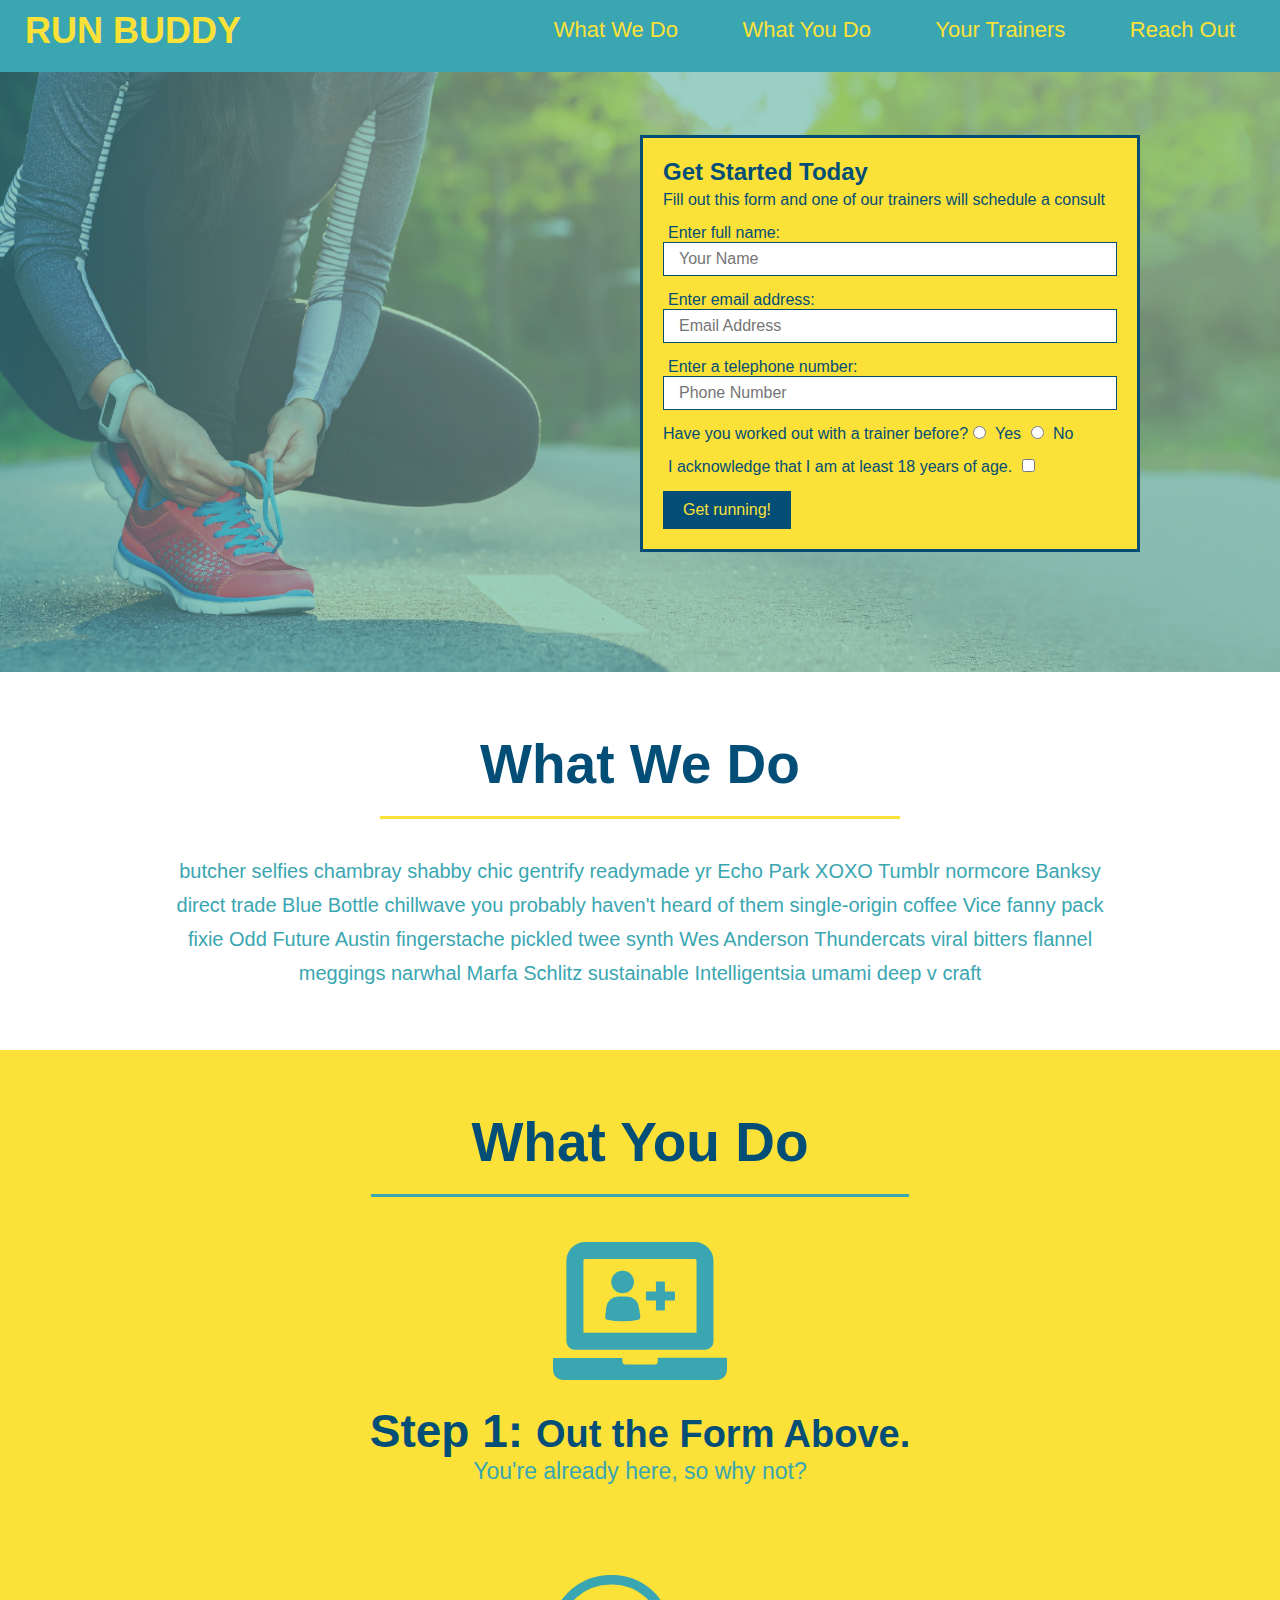
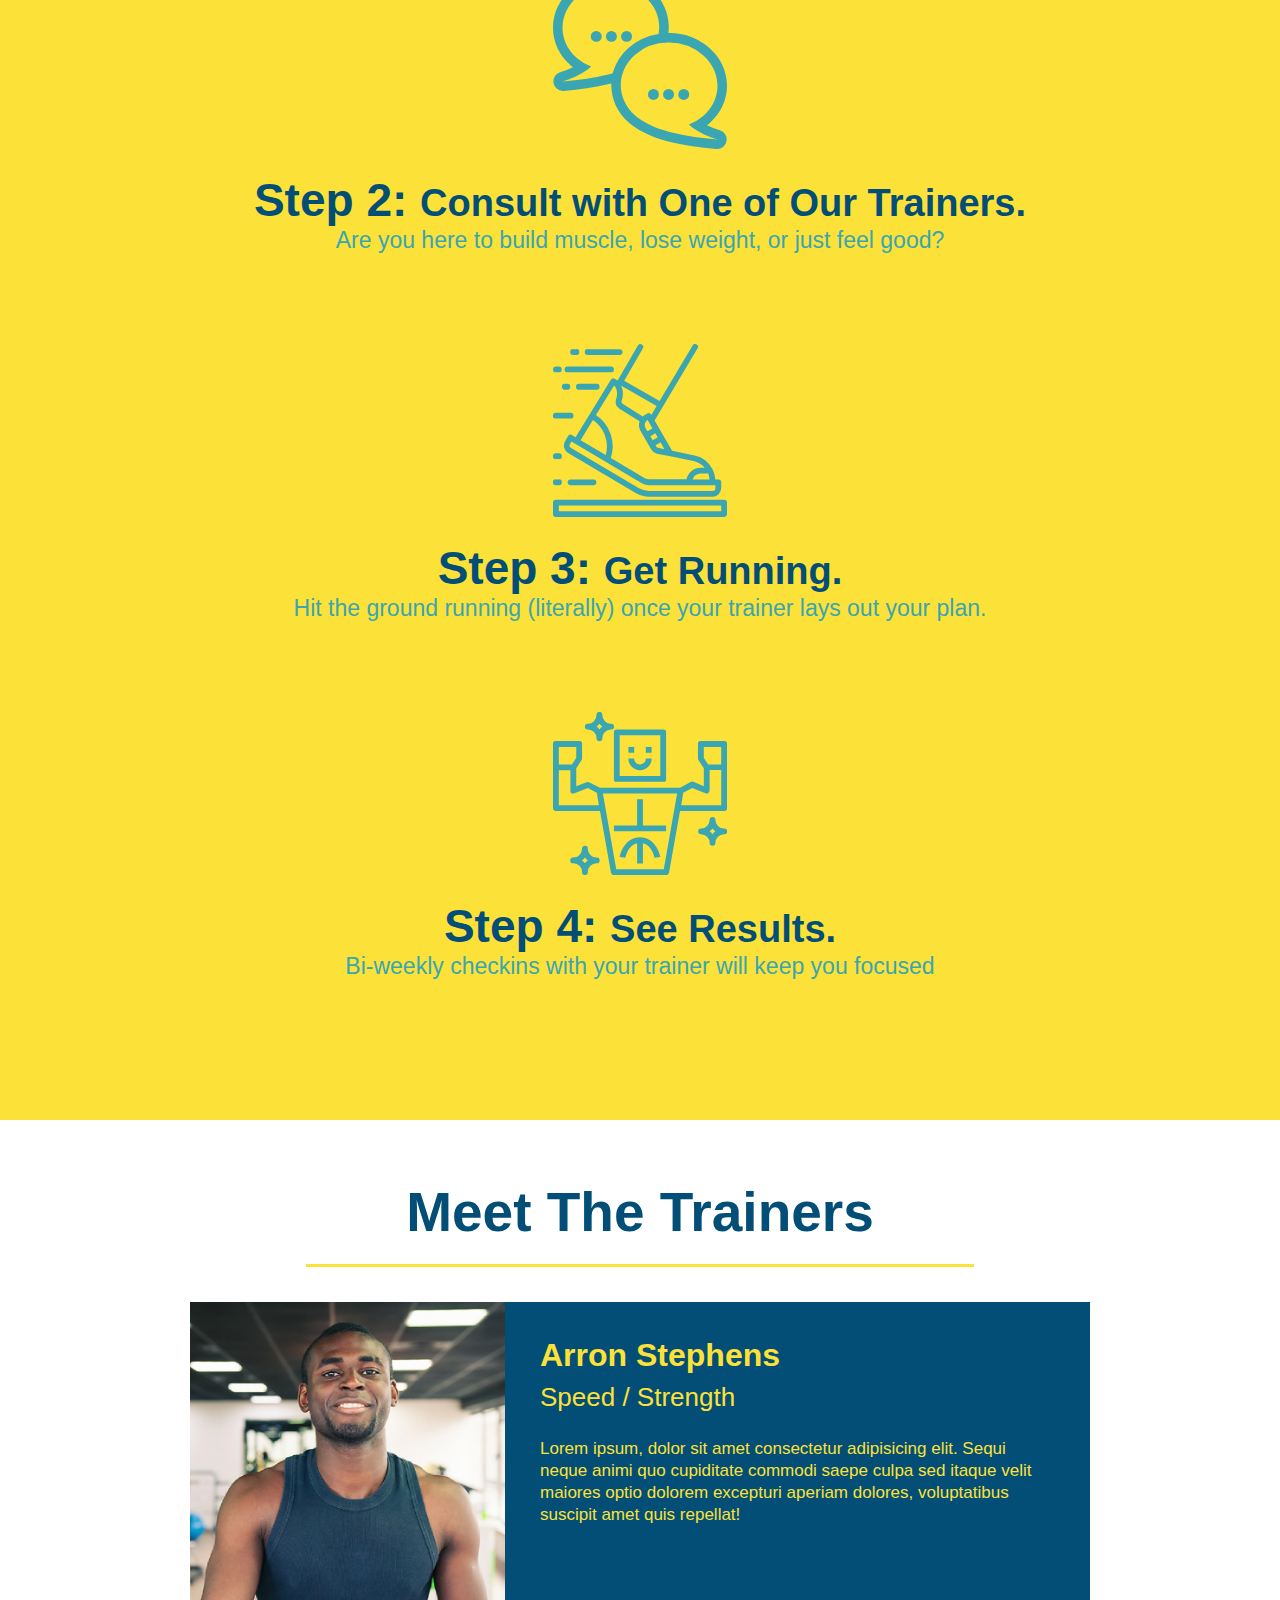
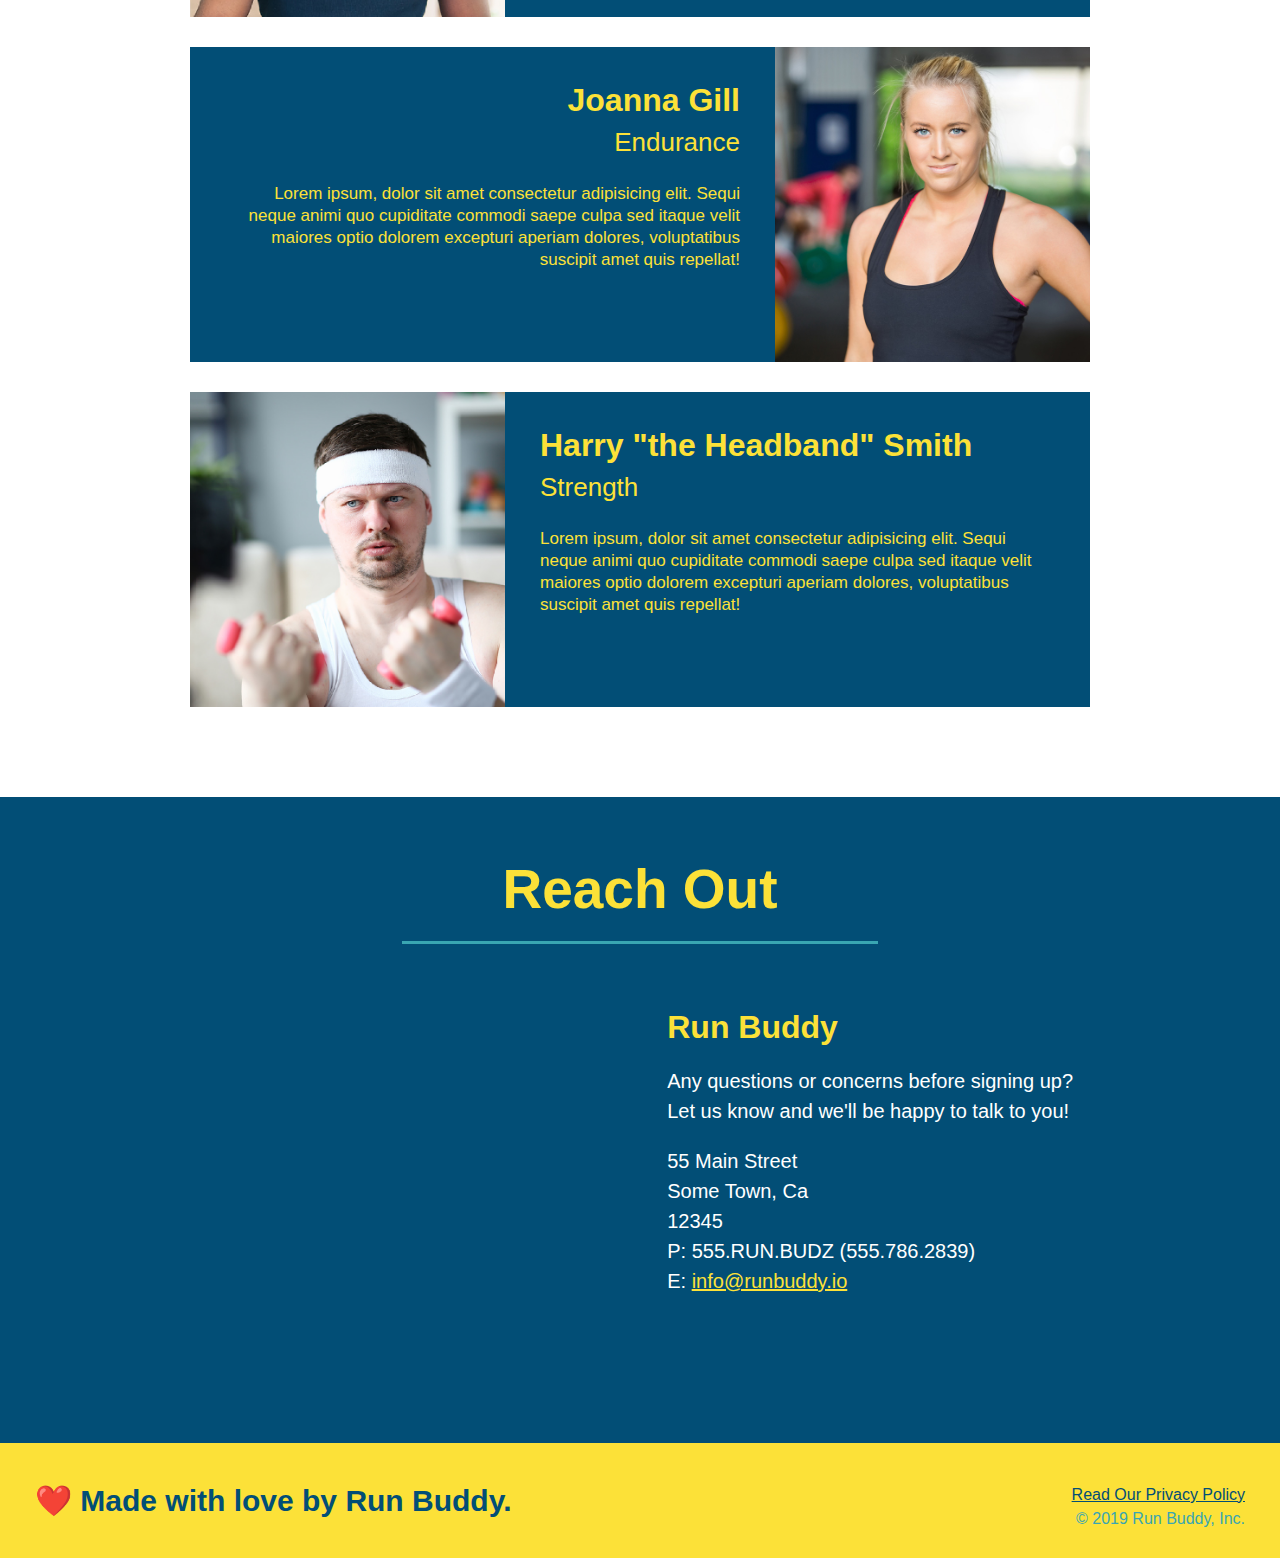
==== index.html @ 9cd94cd3 "privacy policy" ====
<!DOCTYPE html>
<head>
  <meta charset="UTF-8" />
  <title>Run Buddy</title>
  <link rel="stylesheet" href="./assets/css/style.css" />
</head>
<html lang="en">
<body>
  <!-- navigation -->
  <header>
    <h1>
      <a href="/">RUN BUDDY</a>
    </h1>
    <nav>
      <!-- Unordered list element -->
      <ul>
        <!-- List item element -->
        <li>
          <!-- Anchor element -->
          <a href="#what-we-do">What We Do</a>
        </li>
        <li>
          <a href="#what-you-do">What You Do</a>
        </li>
        <li>
          <a href="#your-trainers">Your Trainers</a>
        </li>
        <li>
          <a href="#reach-out">Reach Out</a>
        </li>
      </ul>
    </nav>
  </header>

  <!-- hero/jumbotron -->
  <section class="hero">
    <div class="hero-form">
      <h3>Get Started Today</h3>
      <p>Fill out this form and one of our trainers will schedule a consult</p>
    <form ></form>
      <label for="name">Enter full name:</label>
      <input type="text" placeholder="Your Name" name="name" id="name" class="form-input">
      <label for="email">Enter email address:</label>
      <input type="email" placeholder="Email Address" name="email" id="email" class="form-input">
      <label for="phone">Enter a telephone number:</label>
      <input type="tel" placeholder="Phone Number" name="phone" id="phone" class="form-input">
      <p>
        Have you worked out with a trainer before?
        <input type="radio" name="trainer-confirm" id="trainer-yes" />
        <label for="trainer-yes">Yes</label>
        <input type="radio" name="trainer-confirm" id="trainer-no" />
        <label for="trainer-no">No</label>
      </p>
      <p>
        <label for="checkbox" >
          I acknowledge that I am at least 18 years of age.
        </label>
        <input type="checkbox" name="age-confirm" id="checkbox" />
      </p>
      <button type="submit">
        Get running!
      </button>
    </form>
    </div>
  </section>

  <!-- "what we do" section -->
  <section id="what-we-do" class="intro">
    <h2 class="section-title primary-border">What We Do</h2>
    <p>
      butcher selfies chambray shabby chic gentrify readymade yr Echo Park XOXO Tumblr normcore Banksy direct trade Blue Bottle chillwave you probably haven't heard of them single-origin coffee Vice fanny pack fixie Odd Future Austin fingerstache pickled twee synth Wes Anderson Thundercats viral bitters flannel meggings narwhal Marfa Schlitz sustainable Intelligentsia umami deep v craft
    </p>
  </section>

  <!-- "what you do" section -->
  <section id="what-you-do" class="steps">
    <h2 class="section-title secondary-border">What You Do</h2>
    <div> 
      <!-- insert this img element -->
      <img src="./assets/images/step-1.svg" alt="" />
      <h3>Step 1: <span> Out the Form Above.</span></h3>
      <p>You're already here, so why not?</p>
    </div>
  
    <div>
      <img src="./assets/images/step-2.svg" alt="" />
      <h3>Step 2: <span>Consult with One of Our Trainers.</span></h3>
      <p>Are you here to build muscle, lose weight, or just feel good?</p>
    </div>
  
    <div>
      <img src="./assets/images/step-3.svg" alt="" />
      <h3>Step 3: <span>Get Running.</span></h3>
      <p>Hit the ground running (literally) once your trainer lays out your plan.</p>
    </div>
  
    <div>
      <img src="./assets/images/step-4.svg" alt="" />
      <h3>Step 4: <span>See Results.</span></h3>
      <p>Bi-weekly checkins with your trainer will keep you focused</p>
    </div>
  </section>

  <!-- "meet the trainers" section -->
  <section id="your-trainers" class="trainers">
    <h2 class="section-title primary-border">
      Meet The Trainers
    </h2>
    <article class="trainer">
      <img src="./assets/images/trainer-1.jpg" alt="Arron Stephens in his workout clothes, ready to pump iron" />
      <div class="trainer-bio text-left">
        <h3>Arron Stephens</h3>
        <h4>Speed / Strength</h4>
        <p>
          Lorem ipsum, dolor sit amet consectetur adipisicing elit. Sequi neque animi quo cupiditate commodi saepe culpa sed
          itaque velit maiores optio dolorem excepturi aperiam dolores, voluptatibus suscipit amet quis repellat!
        </p>
      </div>
    </article>
    <!-- second trainer bio -->
    <article class="trainer">
      <div class="trainer-bio text-right">
        <h3>Joanna Gill</h3>
        <h4>Endurance</h4>
        <p>
          Lorem ipsum, dolor sit amet consectetur adipisicing elit. Sequi neque animi quo cupiditate commodi saepe culpa sed
          itaque velit maiores optio dolorem excepturi aperiam dolores, voluptatibus suscipit amet quis repellat!
        </p>
      </div>
      <img src="./assets/images/trainer-2.jpg" alt="Joanna Gill cooling off after a workout" />
    </article>

    <!-- third trainer bio -->
    <article class="trainer">
      <img src="./assets/images/trainer-3.jpg" alt="Harry Smith wearing a headband and lifting comically small pink weights" />
      <div class="trainer-bio text-left">
        <h3>Harry "the Headband" Smith</h3>
        <h4>Strength</h4>
        <p>
          Lorem ipsum, dolor sit amet consectetur adipisicing elit. Sequi neque animi quo cupiditate commodi saepe culpa sed
          itaque velit maiores optio dolorem excepturi aperiam dolores, voluptatibus suscipit amet quis repellat!
        </p>
      </div>
    </article>
  </section>

  <!-- "reach out" section -->
  <section id="reach-out" class="contact">
    <h2 class="section-title secondary-border">Reach Out</h2>
    <div class="contact-info">
      <iframe 
      src="https://www.google.com/maps/embed?pb=!1m18!1m12!1m3!1d3516.0979793494266!2d-82.44019200116257!3d28.20433562707349!2m3!1f0!2f0!3f0!3m2!1i1024!2i768!4f13.1!3m3!1m2!1s0x88c2bbca4b360f75%3A0x60c102e4219c0f49!2s22954%20Brownwood%20Ct%2C%20Land%20O&#39;%20Lakes%2C%20FL%2034639!5e0!3m2!1sen!2sus!4v1654831937240!5m2!1sen!2sus"  
      style="border:0;" 
      allowfullscreen="" 
      loading="lazy" 
      referrerpolicy="no-referrer-when-downgrade"></iframe>
      <div>
        <h3>Run Buddy</h3>
        <p>
          Any questions or concerns before signing up?
          <br />
          Let us know and we'll be happy to talk to you!
        </p>
        <address>
          55 Main Street <br/>
          Some Town, Ca <br/>
          12345<br />
          P: 555.RUN.BUDZ (555.786.2839)<br/>
          E: <a href="mailto:info@runbuddy.io">info@runbuddy.io</a>
        </address>
      </div>
    </div>
  </section>

  <!-- footer -->
  <footer>
    <h2>❤️ Made with love by Run Buddy.</h2>
    <div>
      <a href="./privacy-policy.html">Read Our Privacy Policy</a><br />
      &copy; 2019 Run Buddy, Inc.
    </div>
  </footer>
</body>
</html>
---- assets/css/style.css ----
* {
    margin: 0;
    padding: 0;
    box-sizing: border-box;
  }
body {
    color: #39a6b2;
    font-family: Helvetica, Arial, sans-serif;
  }
/* apply styles to <header> */
header {
    padding: 20px 35px;
    background-color: #39a6b2;
  }

    header {
    padding-top: 10px;
    padding-right: 15px;
    padding-bottom: 20px;
    padding-left: 25px;
  }

    header h1 {
    font-weight: bold;
    font-size: 36px;
    color: #fce138;
    margin: 0;
    display: inline;
  }
  
    header a {
    text-decoration: none;
    color: #fce138;
  }
  
    header nav {
    float: right;
    margin: 7px 0;
  }

    header nav ul li {
    display: inline;
  }

    header nav ul li a {
    margin: 0 30px;
    font-weight: lighter;
    font-size: 22px;
  }

footer {
    background: #fce138;
    width: 100%;
    padding: 40px 35px;
  }

    footer h2 {
    display: inline;
    color: #024e76;
    font-size: 30px;
    margin: 0;
  }

    footer div {
    float: right;
    line-height: 1.5;
    text-align: right;
    }

    footer a {
    color: #024e76;
  }

section {
    padding: 60px;    
  }


/* Hero Style Start */
.hero {
    background-image: url("../images/hero-bg.jpg");
    height: 600px;
    background-size: cover;
    background-position: center;
    position: relative;
  }

.hero-form {
    background-color: #fce138;
    padding: 20px;
    width: 500px;
    color: #024e76;
    border-style: solid;
    border-width: 3px;
    border-color: #024e76;
    border: solid 3px #024e76;
    position: absolute;
    bottom: 120px;
    right: 140px;
  }

  .hero-form p {
    margin: 5px 0 15px 0;
  }
  
  .hero-form h3 {
  font-size: 24px;
  margin: 0;
  }

  .form-input {
    border: 1px solid #024e76;
    display: block;
    padding: 7px 15px;
    font-size: 16px;
    color: #024e76;
    width: 100%;
    margin-bottom: 15px;
  }
  
  .hero-form label {
    margin: 0 5px;
  }

  .hero-form button {
      background-color: #024e76;
      color: #fce138;
      border: none;
      padding: 10px 20px;
      font-size: 16px;
  }
  /* Hero Style End */

/* Section Steps Start */
.intro {
    text-align: center;
  }

  .intro p {
    line-height: 1.7;
    color: #39a6b2;
    width: 80%;
    font-size: 20px;
    margin: 0 auto;
  }

  .section-title {
    font-size: 55px;
    color: #024e76;
    margin-bottom: 35px;
    padding: 0 100px 20px 100px;
    display: inline-block;
    border-bottom: 3px solid;
  }
  
  .primary-border {
    border-color: #fce138;
  }
  
  .secondary-border {
    border-color: #39a6b2;
    }

  .steps {
    text-align: center;
    background: #fce138;
  }

  .steps div {
    margin-bottom: 80px;
  }
  
  .steps img {
    width: 15%;
    margin: 10px 0;
  }
  
  .steps h3 {
    color: #024e76;
    font-size: 46px;
    margin-top: 10px;
  }
  
  .steps p {
    color: #39a6b2;
    font-size: 23px;
  }

  .steps span {
    font-size: 38px;
  }
  /* Section Steps End Here */

  /* Meet the Trainers Start */
  .trainers{
    text-align: center;
    }

    .trainer {
    width: 900px;
    margin: 0 auto 30px auto;
    background: #024e76;
    color: #fce138;
    overflow: auto;
  }

  .trainer img {
    width: 35%;
    float: left;
  }
  
  .trainer-bio {
    padding: 35px;
    float: left;
    width: 65%;
  }

  .text-left {
    text-align: left;
  }
  
  .text-right {
    text-align: right;
  }

  .trainer-bio h3 {
    font-size: 32px;
    margin-bottom: 8px;
  }
  
  .trainer-bio h4 {
    font-weight: lighter;
    font-size: 26px;
    margin-bottom: 25px;
  }
  
  .trainer-bio p {
    font-size: 17px;
    line-height: 1.3;
  }
  /* Meet the Trainers End */
  
  /* REACH OUT STYLES START */
.contact {
  text-align: center;
  background: #024e76;
  }

  .contact h2 {
    color: #fce138;
  }
  .contact-info iframe {
    width: 400px;
    height: 400px;
  }

  .contact-info div {
    width: 410px;
    display: inline-block;
    vertical-align: top;
    text-align: left;
    margin: 30px 0 0 60px;
    color: white;
  }

  .contact-info h3 {
    color: #fce138;
    font-size: 32px;
  }
  
  .contact-info p, .contact-info address {
    margin: 20px 0;
    line-height: 1.5;
    font-size: 20px;
    font-style: normal;
  }
  
  .contact-info a {
    color: #fce138;
  }
  
  /* REACH OUT STYLES END */
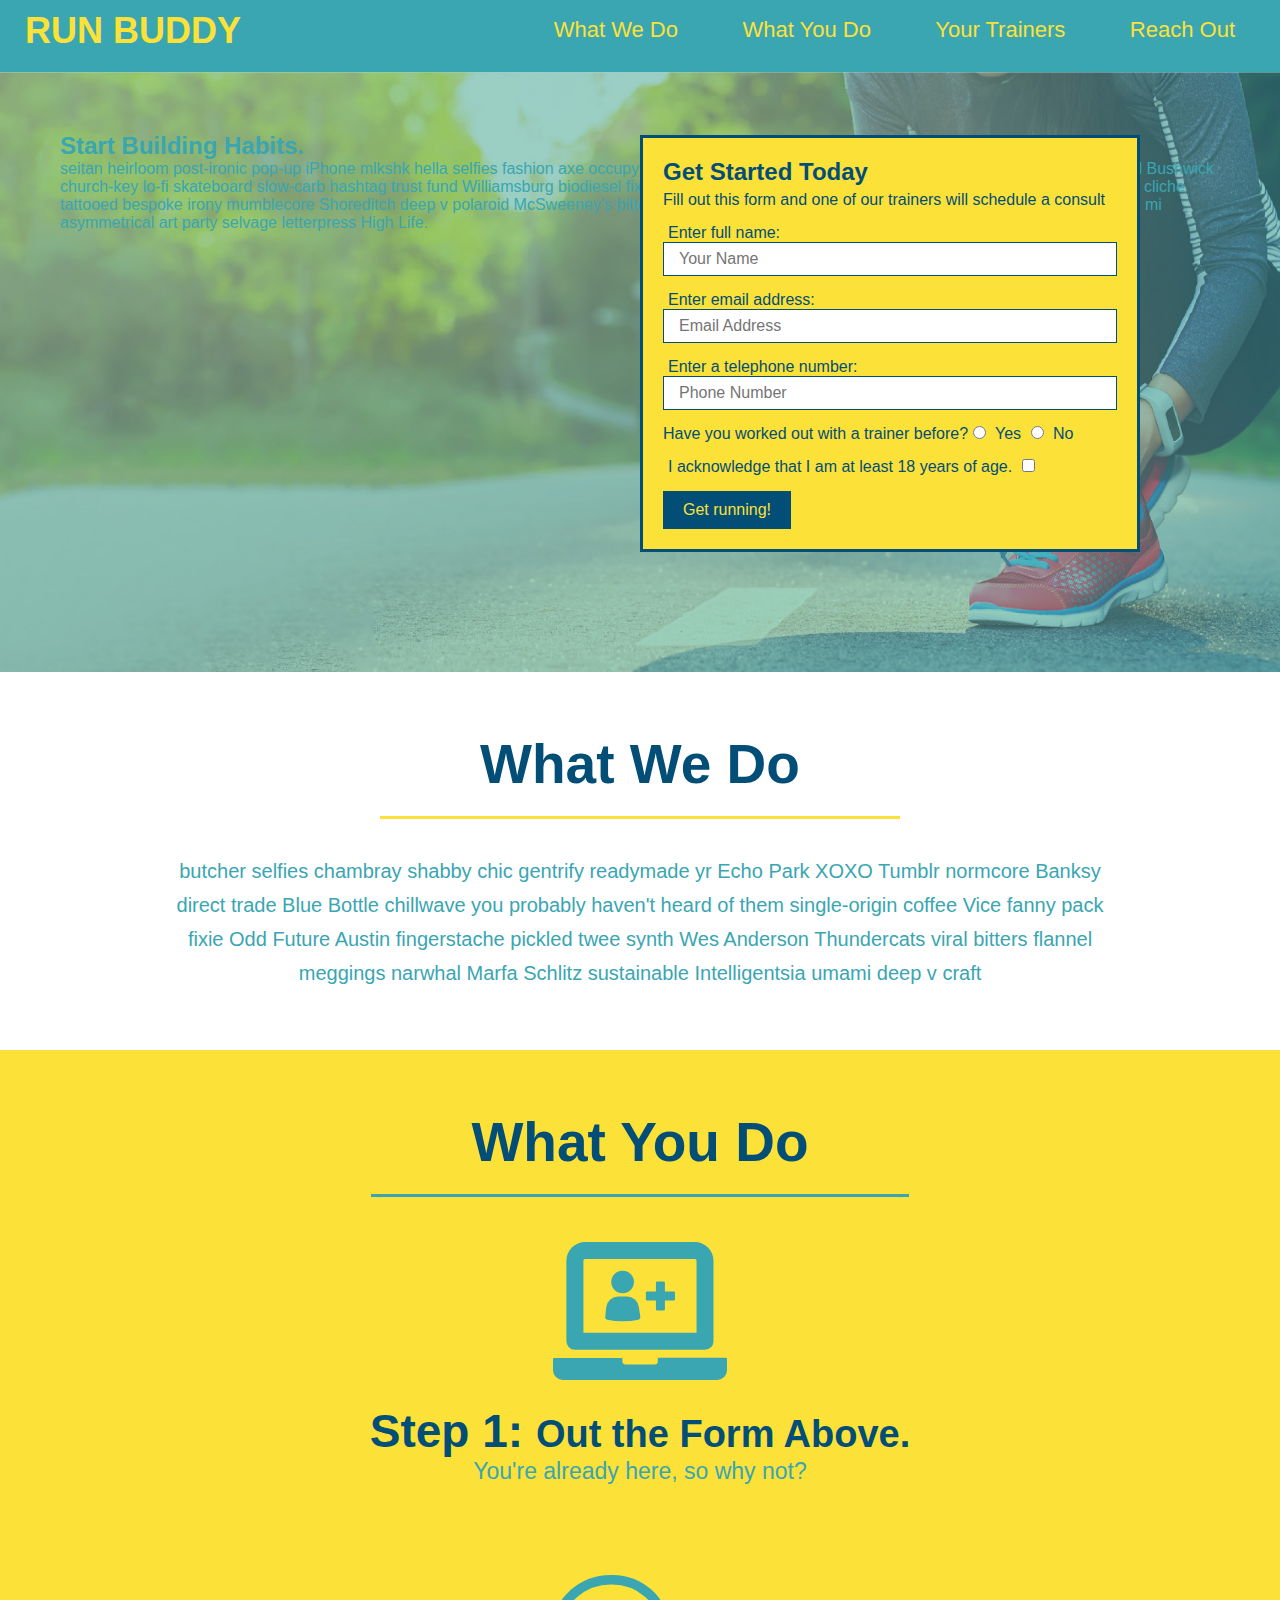
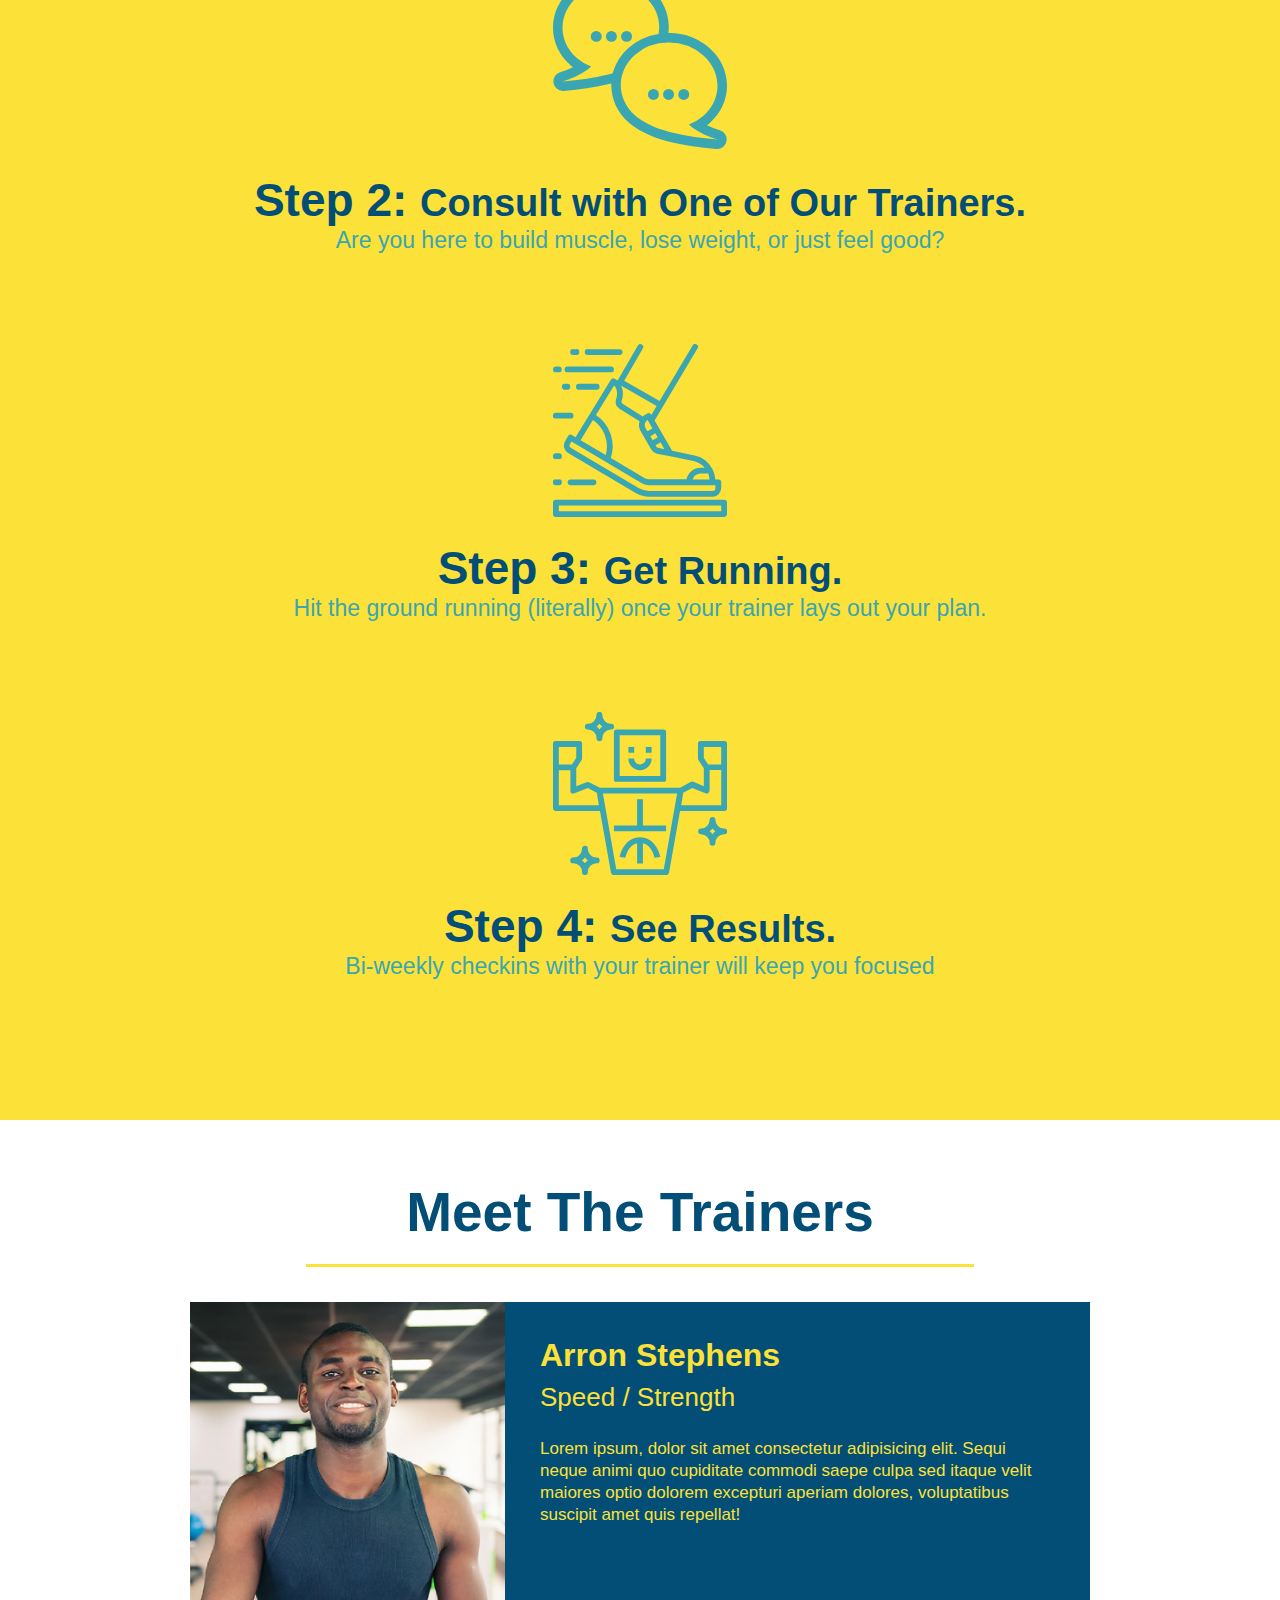
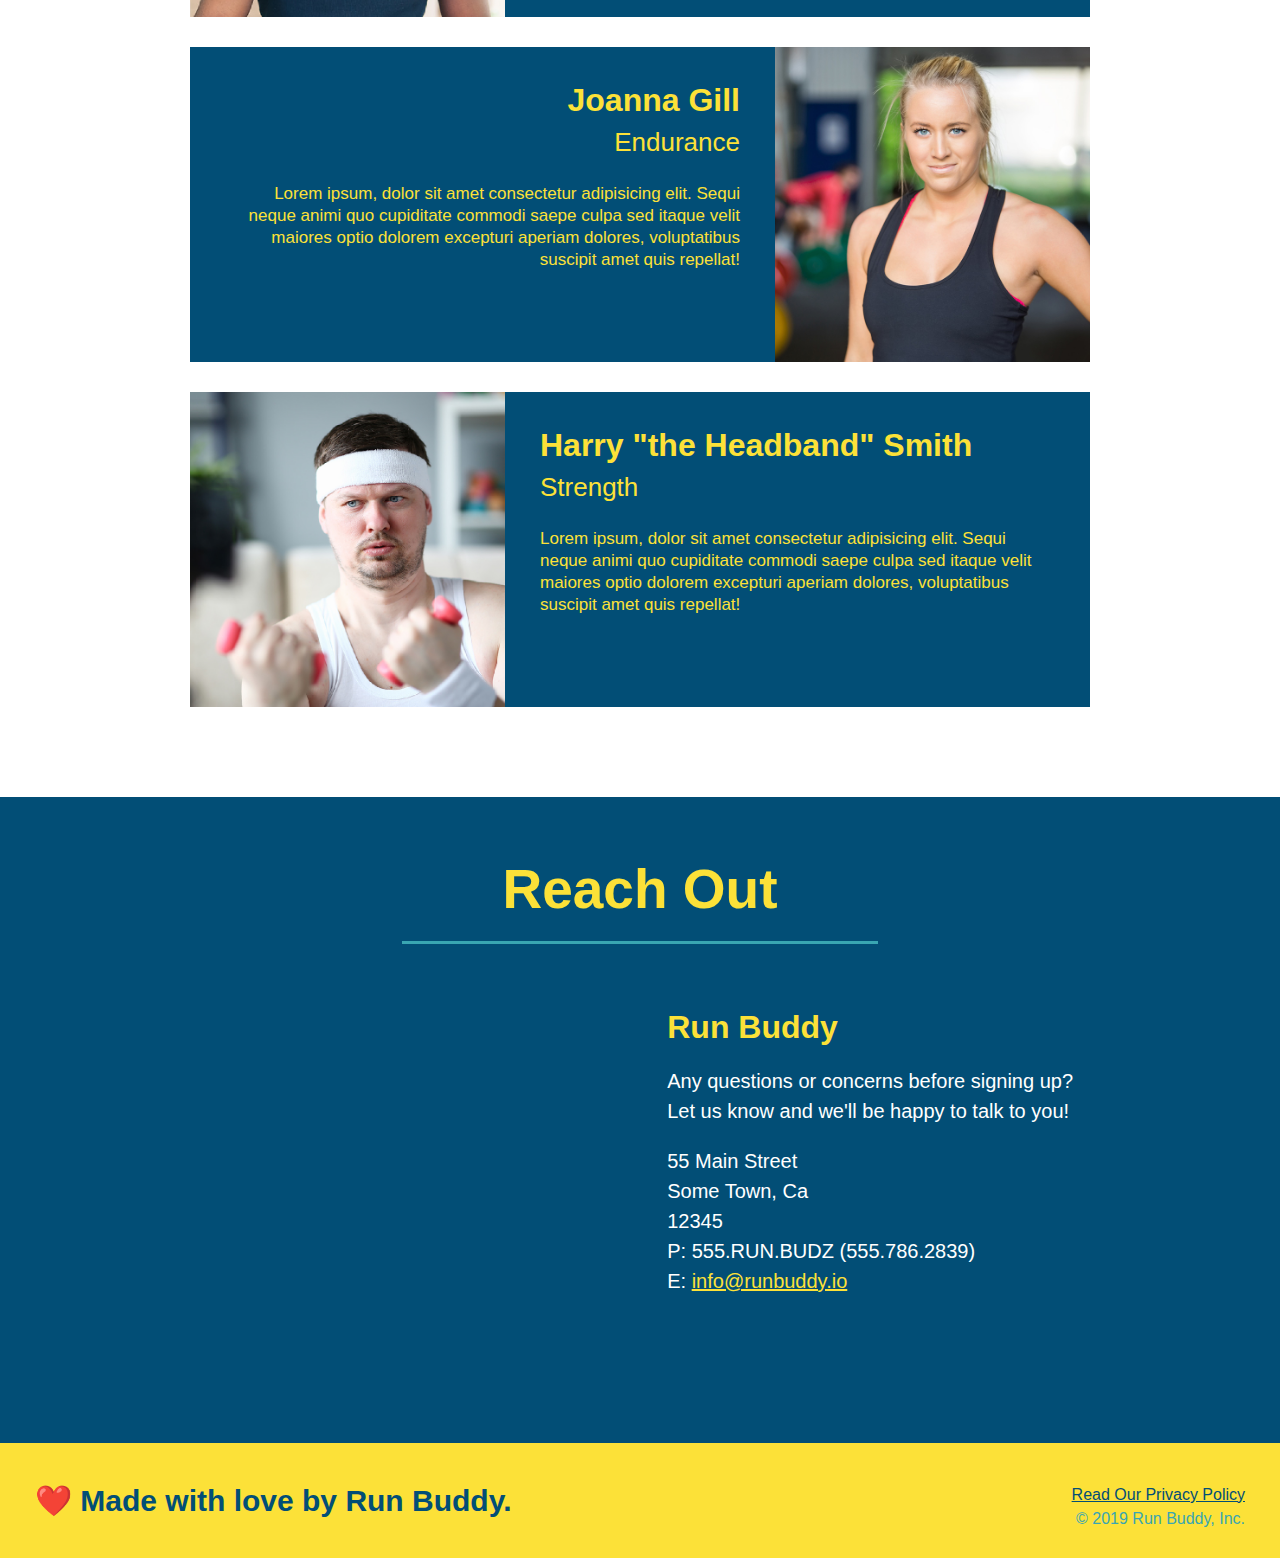
==== commit f8d8425e: "add content to hero, replace image" ====
--- a/index.html
+++ b/index.html
@@ -34,6 +34,12 @@
 
   <!-- hero/jumbotron -->
   <section class="hero">
+    <div class="hero-cta">
+      <h2>Start Building Habits.</h2>
+      <p>
+        seitan heirloom post-ironic pop-up iPhone mlkshk hella selfies fashion axe occupy readymade put a bird on it messenger bag Wes Anderson Schlitz plaid Bushwick church-key lo-fi skateboard slow-carb hashtag trust fund Williamsburg biodiesel fixie farm-to-table 8-bit banjo XOXO Banksy chillwave bicycle rights retro cliche tattooed bespoke irony mumblecore Shoreditch deep v polaroid McSweeney's bitters cray gentrify tofu Marfa you probably haven't heard of them yr banh mi asymmetrical art party selvage letterpress High Life.
+      </p>
+    </div>
     <div class="hero-form">
       <h3>Get Started Today</h3>
       <p>Fill out this form and one of our trainers will schedule a consult</p>
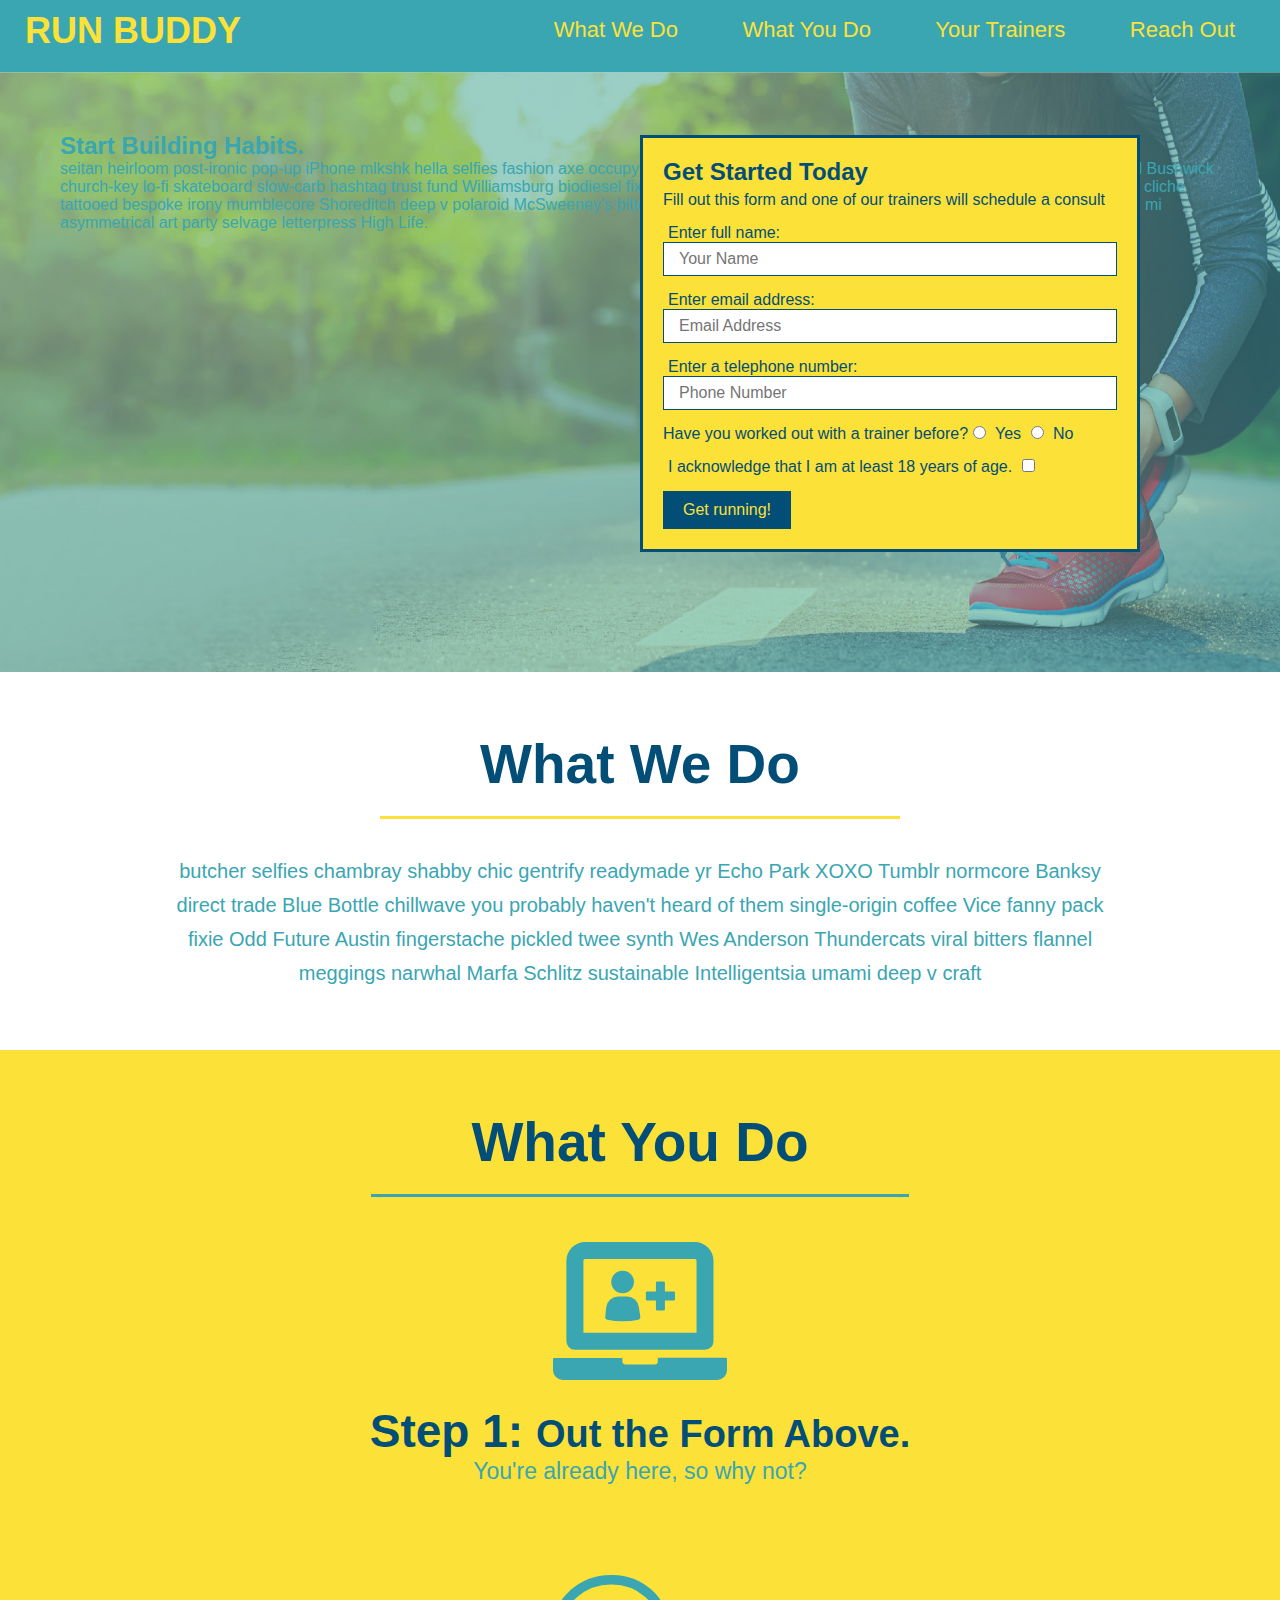
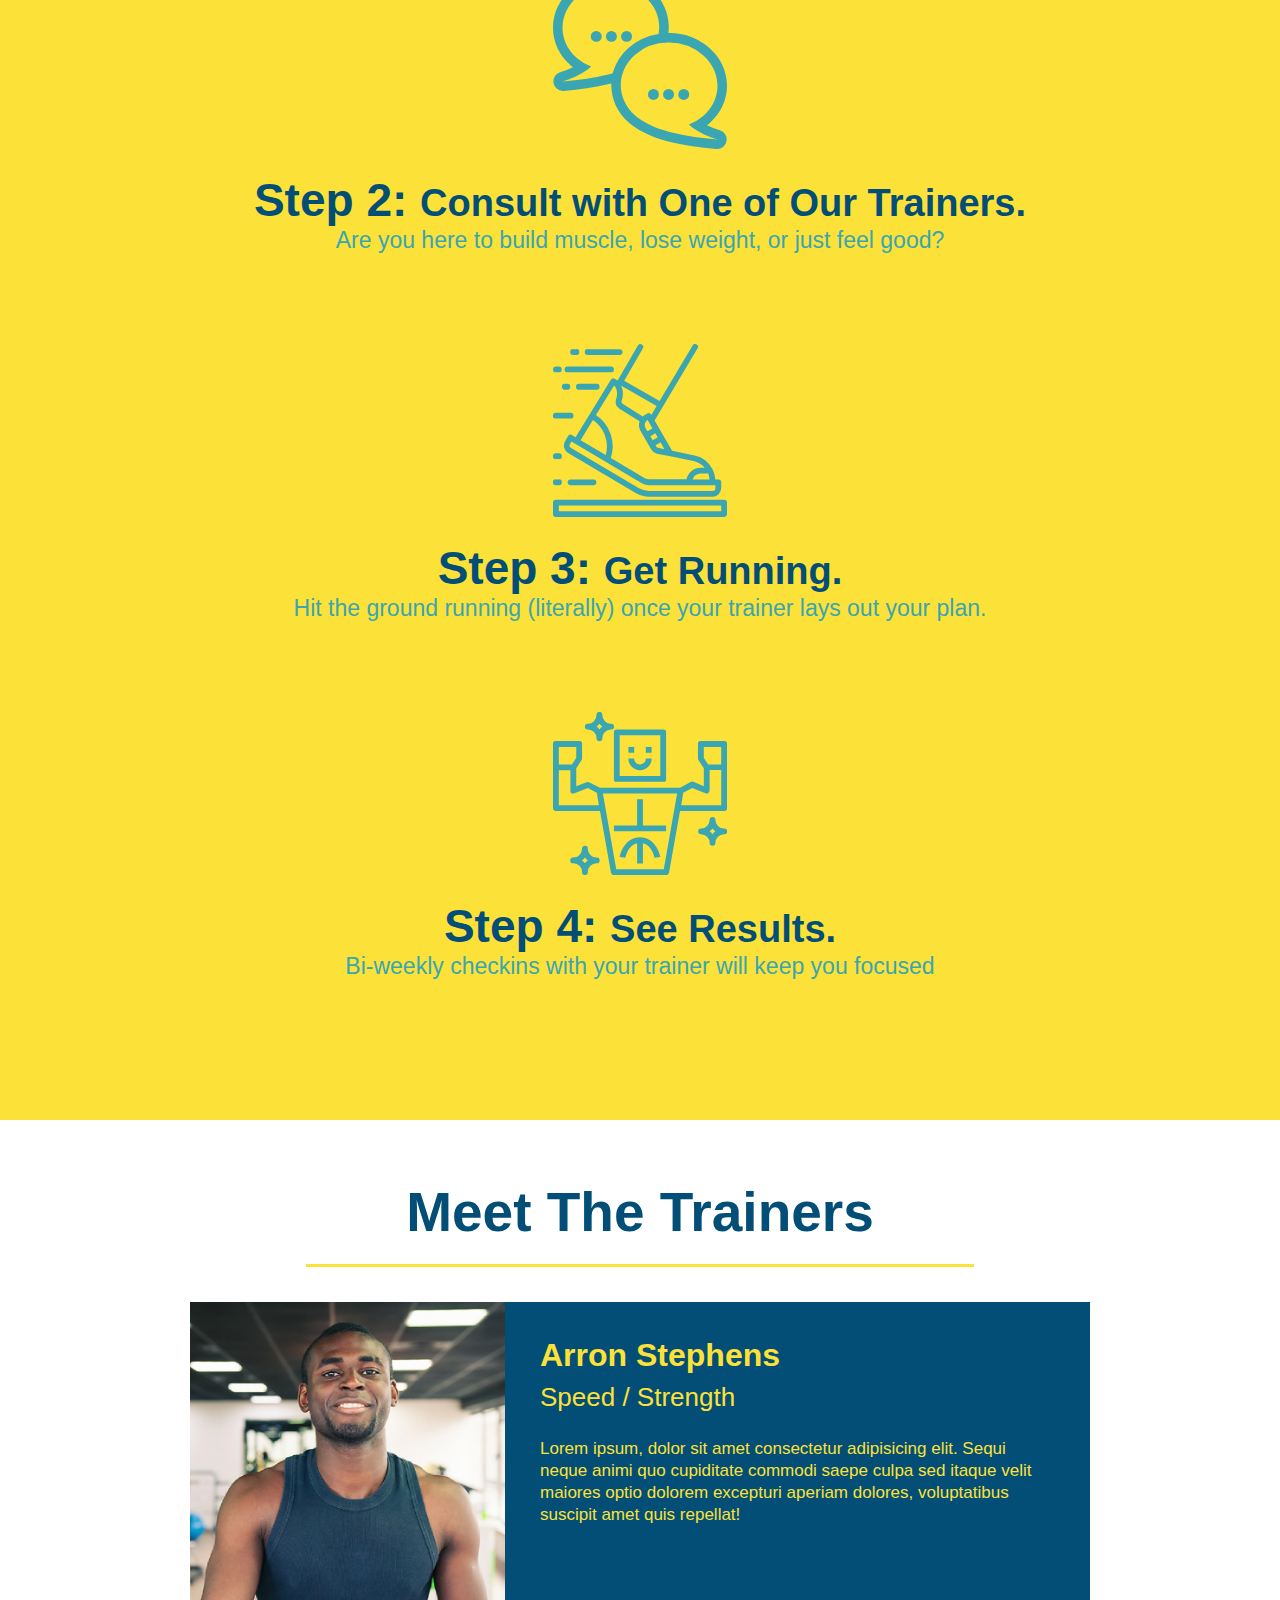
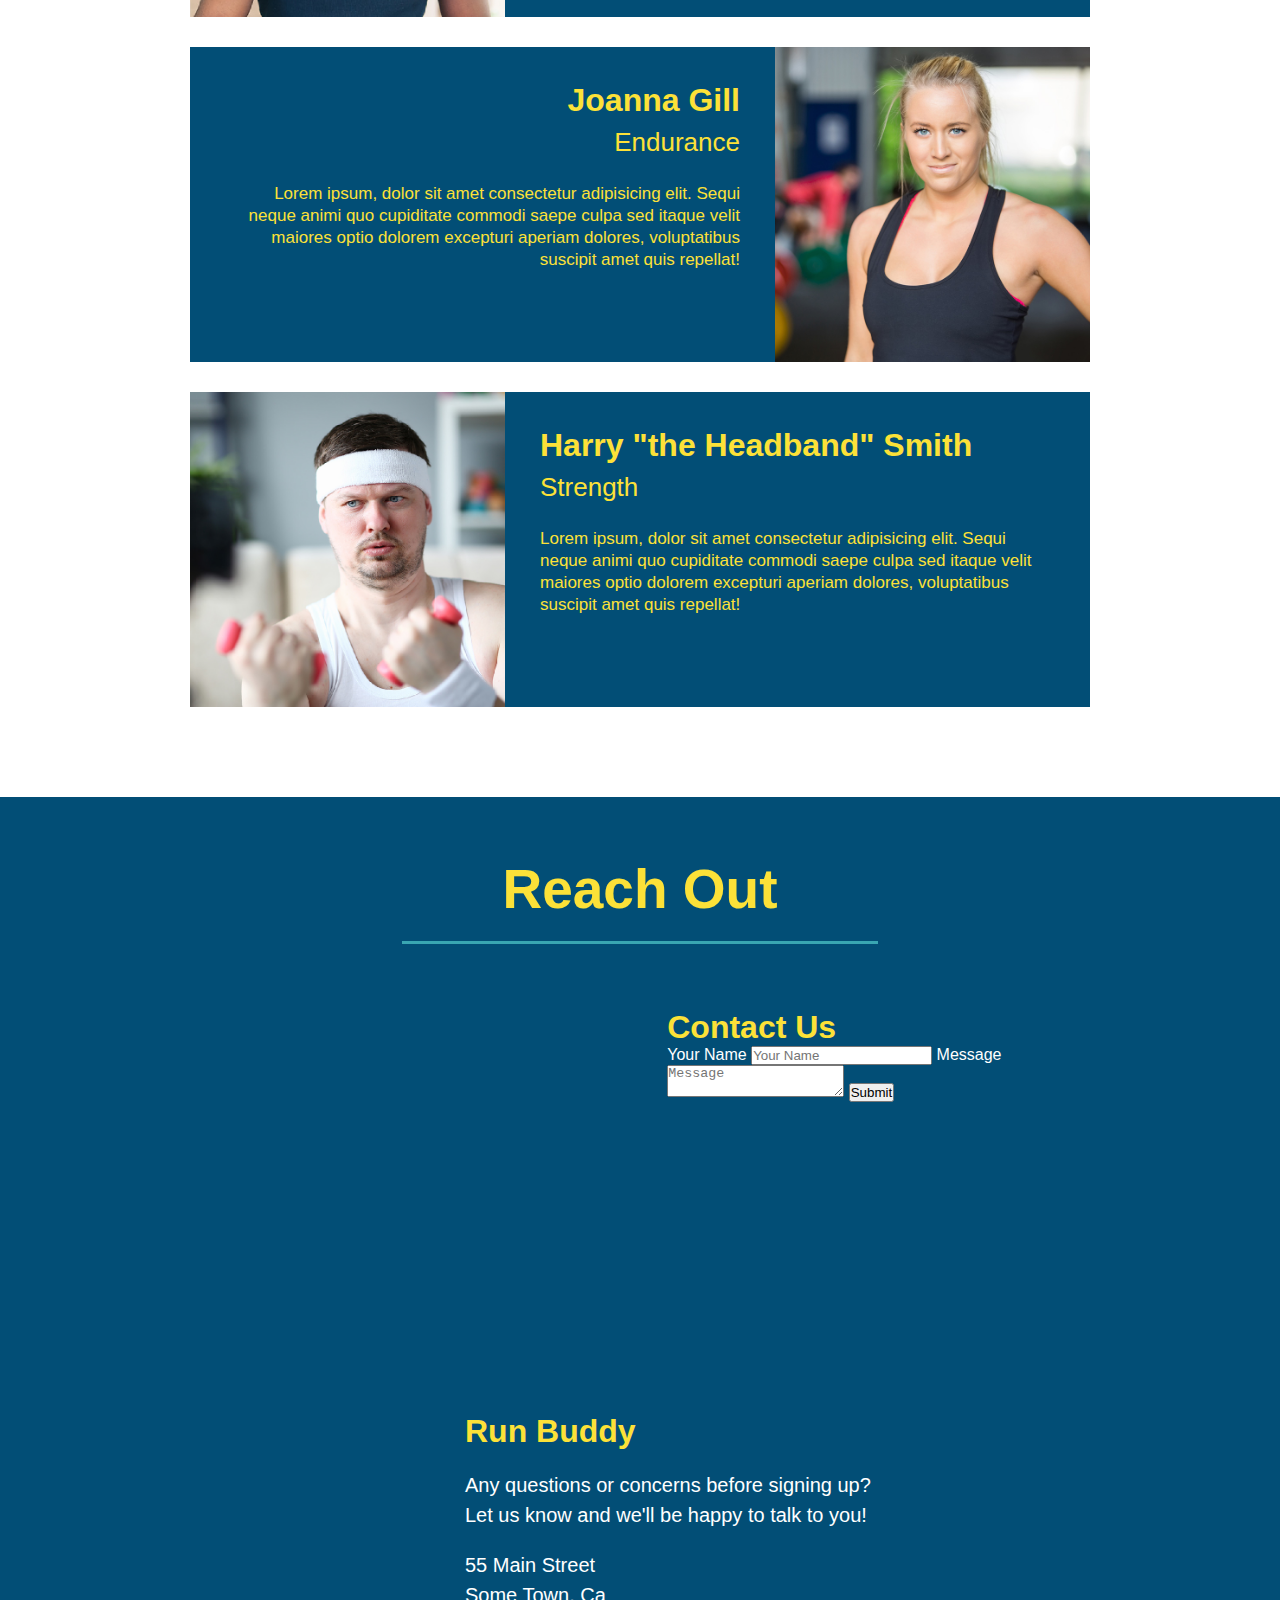
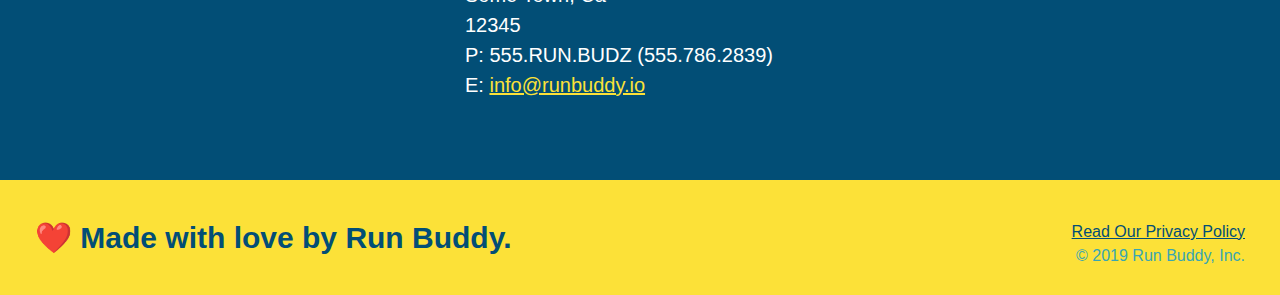
==== commit eeb30d98: "add contact form" ====
--- a/index.html
+++ b/index.html
@@ -160,6 +160,18 @@
       allowfullscreen="" 
       loading="lazy" 
       referrerpolicy="no-referrer-when-downgrade"></iframe>
+      <div class="contact-form">
+        <h3>Contact Us</h3>
+        <form>
+           <label for="contact-name">Your Name</label>
+           <input type="text" id="contact-name" placeholder="Your Name" />
+      
+           <label for="contact-message">Message</label>
+           <textarea id="contact-message" placeholder="Message"></textarea>
+      
+           <button type="submit">Submit</button>
+          </form>
+      </div>
       <div>
         <h3>Run Buddy</h3>
         <p>
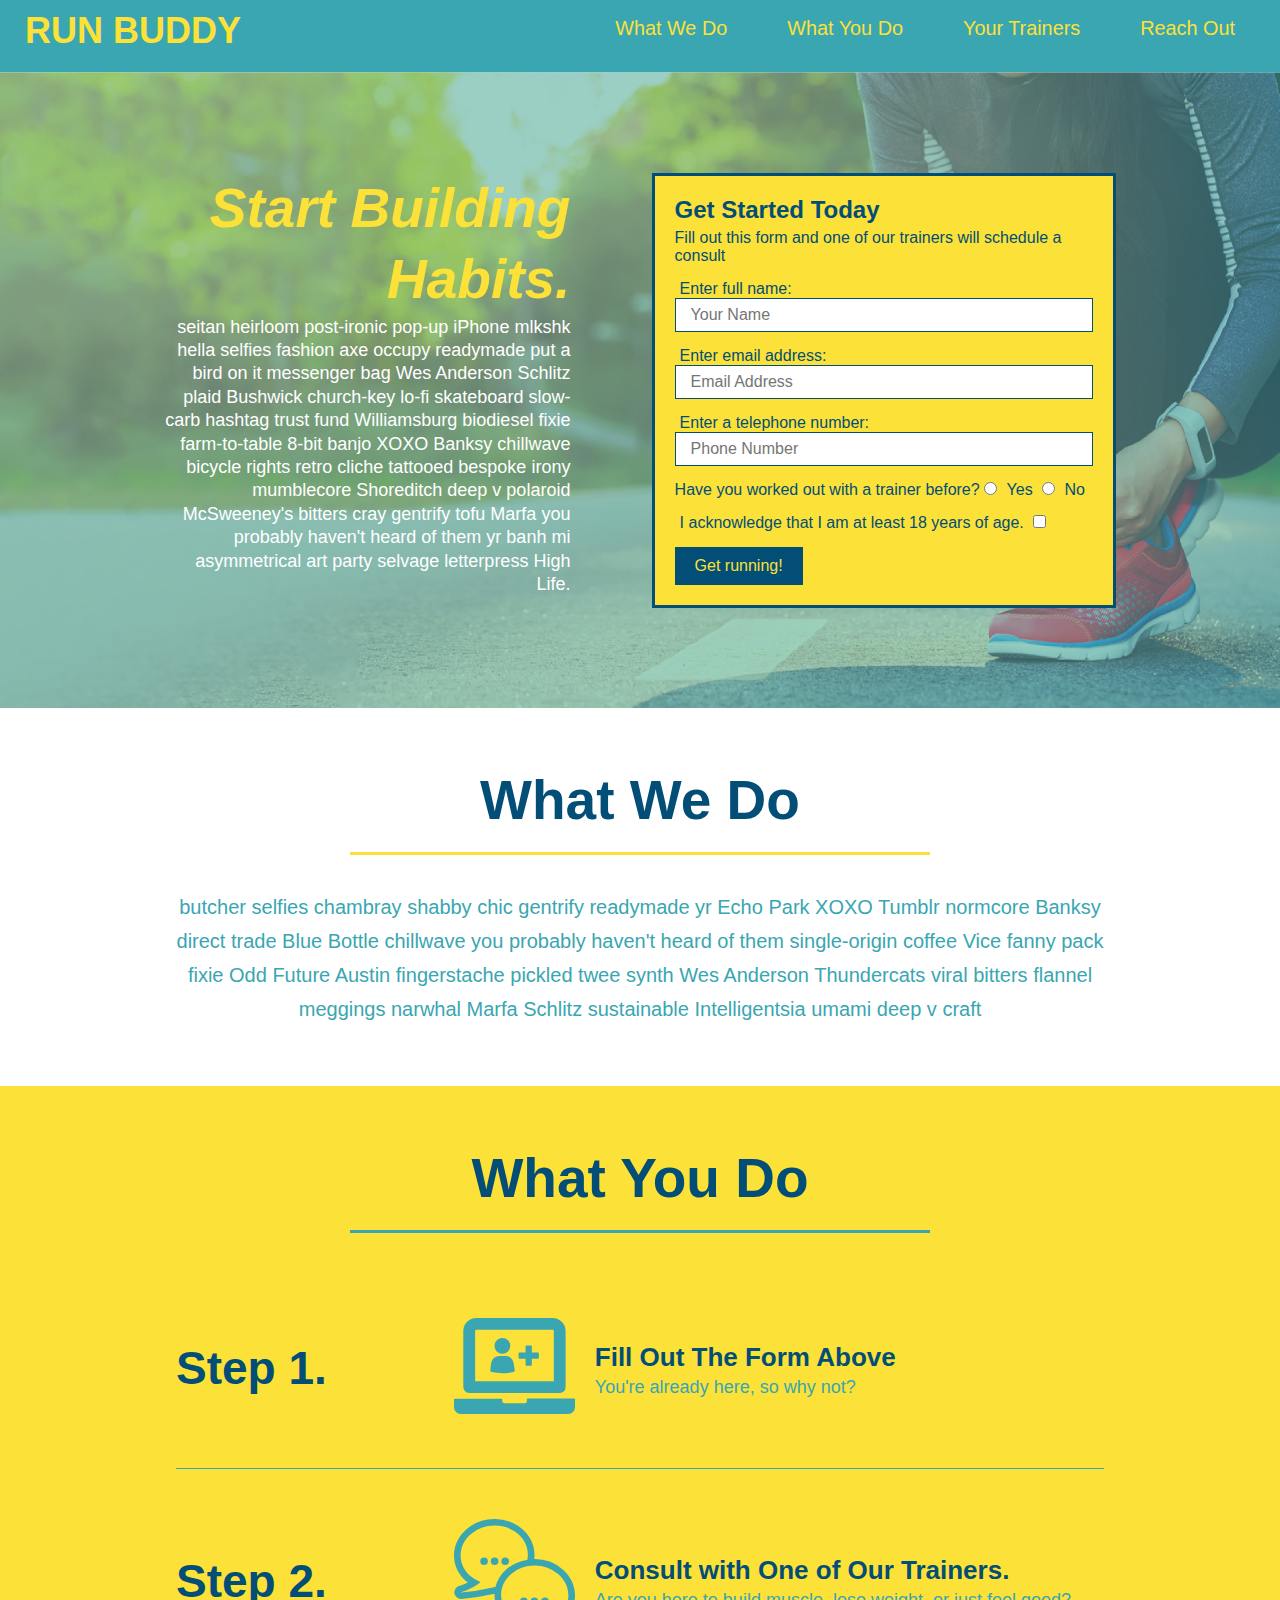
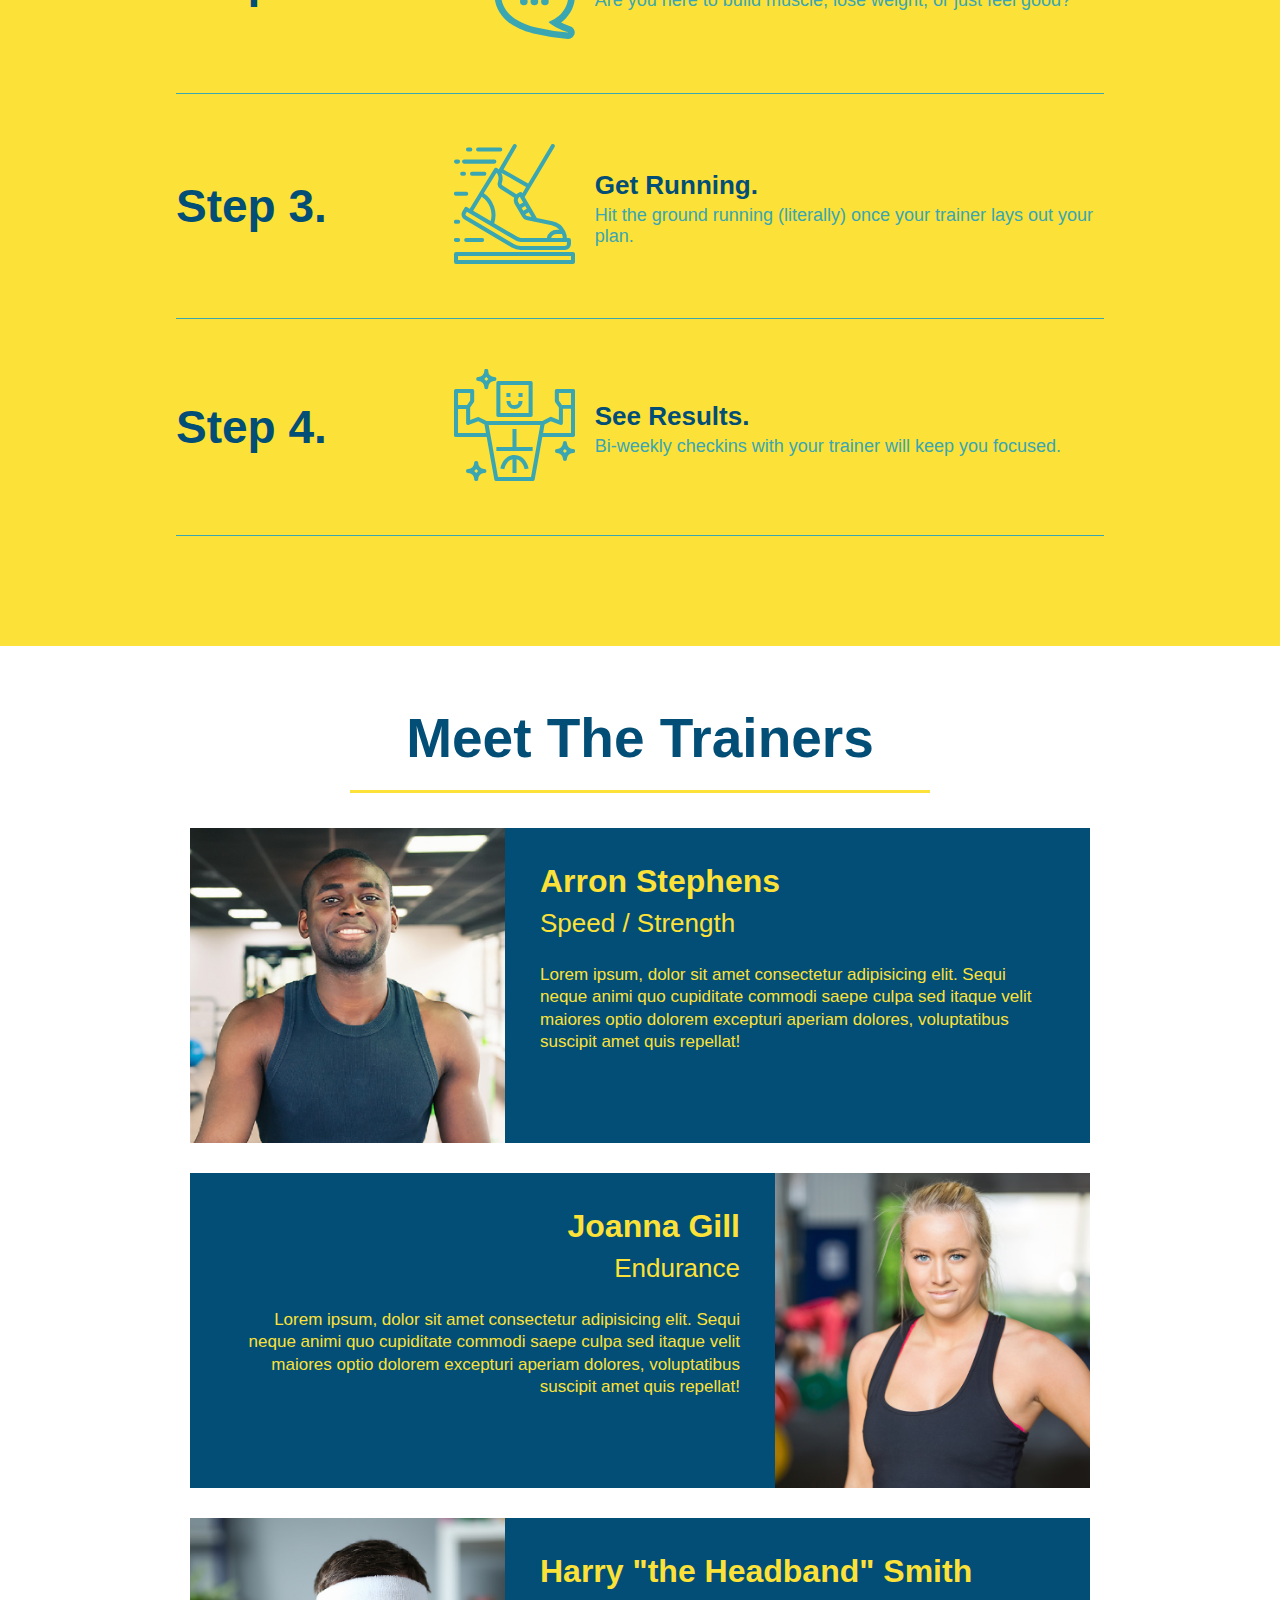
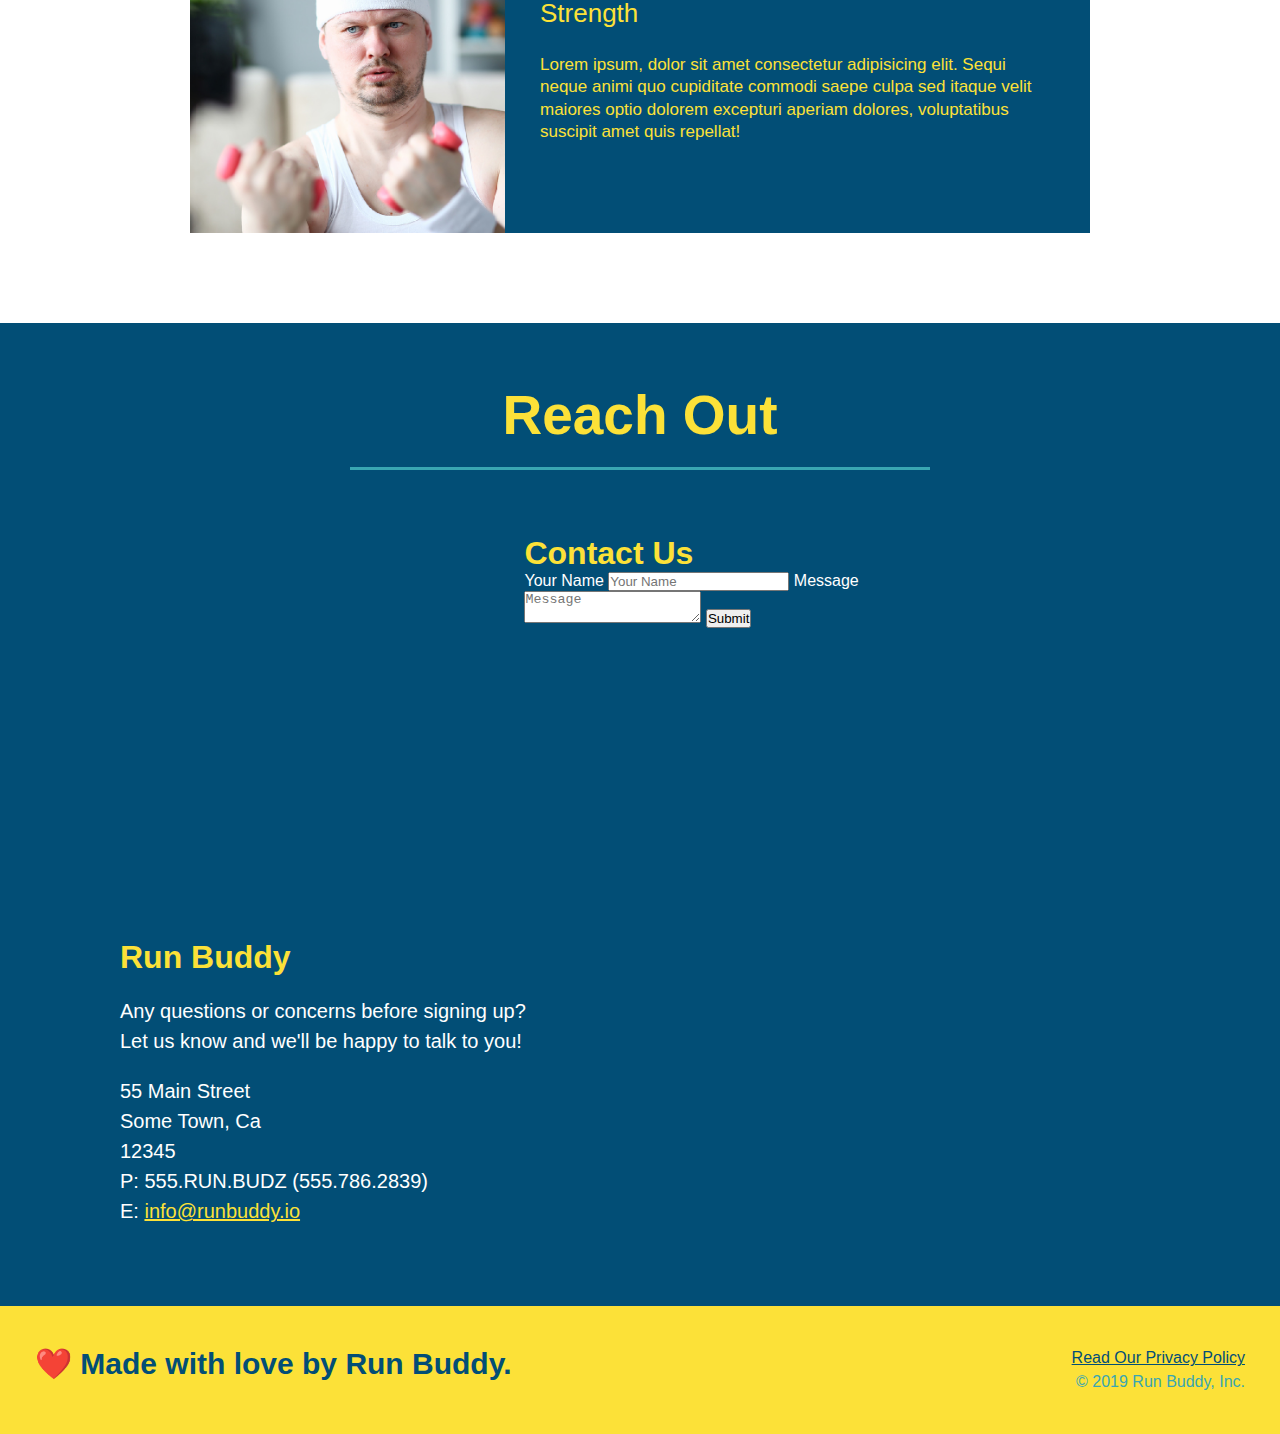
==== commit 33fd7416: "add flexboxto the steps" ====
--- a/index.html
+++ b/index.html
@@ -72,46 +72,80 @@
 
   <!-- "what we do" section -->
   <section id="what-we-do" class="intro">
-    <h2 class="section-title primary-border">What We Do</h2>
-    <p>
-      butcher selfies chambray shabby chic gentrify readymade yr Echo Park XOXO Tumblr normcore Banksy direct trade Blue Bottle chillwave you probably haven't heard of them single-origin coffee Vice fanny pack fixie Odd Future Austin fingerstache pickled twee synth Wes Anderson Thundercats viral bitters flannel meggings narwhal Marfa Schlitz sustainable Intelligentsia umami deep v craft
-    </p>
+    <!-- Wrap every h2 with a class of "section-title" in this div! -->
+    <div class="flex-row">
+      <h2 class="section-title primary-border">What We Do</h2>
+    </div>
+    <div class="flex-row">
+      <p>
+        butcher selfies chambray shabby chic gentrify readymade yr Echo Park XOXO Tumblr normcore Banksy direct trade Blue Bottle chillwave you probably haven't heard of them single-origin coffee Vice fanny pack fixie Odd Future Austin fingerstache pickled twee synth Wes Anderson Thundercats viral bitters flannel meggings narwhal Marfa Schlitz sustainable Intelligentsia umami deep v craft
+      </p>
+    </div>
   </section>
 
   <!-- "what you do" section -->
   <section id="what-you-do" class="steps">
-    <h2 class="section-title secondary-border">What You Do</h2>
-    <div> 
-      <!-- insert this img element -->
-      <img src="./assets/images/step-1.svg" alt="" />
-      <h3>Step 1: <span> Out the Form Above.</span></h3>
-      <p>You're already here, so why not?</p>
+    <div class="flex-row">
+      <h2 class="section-title secondary-border">What You Do</h2>
+    </div>
+    <div class="step">
+      <h3>Step 1.</h3>
+      <div class="step-info">
+        <div class="step-img">
+          <img src="./assets/images/step-1.svg" alt="" />
+        </div>
+        <div class="step-text">
+          <h4>Fill Out The Form Above</h4>
+          <p>You're already here, so why not?</p>
+        </div>
+      </div>
     </div>
   
-    <div>
-      <img src="./assets/images/step-2.svg" alt="" />
-      <h3>Step 2: <span>Consult with One of Our Trainers.</span></h3>
-      <p>Are you here to build muscle, lose weight, or just feel good?</p>
+    <div class="step">
+      <h3>Step 2.</h3>
+      <div class="step-info">
+        <div class="step-img">
+          <img src="./assets/images/step-2.svg" alt="" />
+        </div>
+        <div class="step-text">
+          <h4>Consult with One of Our Trainers.</h4>
+          <p>Are you here to build muscle, lose weight, or just feel good?</p>
+        </div>
+      </div>
     </div>
   
-    <div>
-      <img src="./assets/images/step-3.svg" alt="" />
-      <h3>Step 3: <span>Get Running.</span></h3>
-      <p>Hit the ground running (literally) once your trainer lays out your plan.</p>
+    <div class="step">
+      <h3>Step 3.</h3>
+      <div class="step-info">
+        <div class="step-img">
+          <img src="./assets/images/step-3.svg" alt="" />
+        </div>
+        <div class="step-text">
+          <h4>Get Running.</h4>
+          <p>Hit the ground running (literally) once your trainer lays out your plan.</p>
+        </div>
+      </div>
     </div>
   
-    <div>
-      <img src="./assets/images/step-4.svg" alt="" />
-      <h3>Step 4: <span>See Results.</span></h3>
-      <p>Bi-weekly checkins with your trainer will keep you focused</p>
+    <div class="step">
+      <h3>Step 4.</h3>
+      <div class="step-info">
+        <div class="step-img">
+          <img src="./assets/images/step-4.svg" alt="" />
+        </div>
+        <div class="step-text">
+          <h4>See Results.</h4>
+          <p>Bi-weekly checkins with your trainer will keep you focused.</p>
+        </div>
+      </div>
     </div>
   </section>
 
   <!-- "meet the trainers" section -->
   <section id="your-trainers" class="trainers">
-    <h2 class="section-title primary-border">
-      Meet The Trainers
-    </h2>
+    <div class="flex-row">
+      <h2 class="section-title primary-border">Meet The Trainers</h2>
+    </div>
     <article class="trainer">
       <img src="./assets/images/trainer-1.jpg" alt="Arron Stephens in his workout clothes, ready to pump iron" />
       <div class="trainer-bio text-left">
@@ -152,7 +186,9 @@
 
   <!-- "reach out" section -->
   <section id="reach-out" class="contact">
-    <h2 class="section-title secondary-border">Reach Out</h2>
+    <div class="flex-row">
+      <h2 class="section-title secondary-border">Reach Out</h2>
+    </div>
     <div class="contact-info">
       <iframe 
       src="https://www.google.com/maps/embed?pb=!1m18!1m12!1m3!1d3516.0979793494266!2d-82.44019200116257!3d28.20433562707349!2m3!1f0!2f0!3f0!3m2!1i1024!2i768!4f13.1!3m3!1m2!1s0x88c2bbca4b360f75%3A0x60c102e4219c0f49!2s22954%20Brownwood%20Ct%2C%20Land%20O&#39;%20Lakes%2C%20FL%2034639!5e0!3m2!1sen!2sus!4v1654831937240!5m2!1sen!2sus"  
--- a/assets/css/style.css
+++ b/assets/css/style.css
@@ -18,6 +18,9 @@
     padding-right: 15px;
     padding-bottom: 20px;
     padding-left: 25px;
+    display: flex;
+    justify-content: space-between;
+    flex-wrap: wrap;
   }
 
     header h1 {
@@ -25,7 +28,6 @@
     font-size: 36px;
     color: #fce138;
     margin: 0;
-    display: inline;
   }
   
     header a {
@@ -34,35 +36,39 @@
   }
   
     header nav {
-    float: right;
     margin: 7px 0;
   }
 
-    header nav ul li {
-    display: inline;
+  header nav ul {
+    display: flex;
+    flex-wrap: wrap;
+    justify-content: space-between;
+    align-items: center;
+    list-style: none;
   }
 
     header nav ul li a {
     margin: 0 30px;
     font-weight: lighter;
-    font-size: 22px;
+    font-size: 1.55vw;
   }
 
 footer {
     background: #fce138;
     width: 100%;
     padding: 40px 35px;
+    display: flex;
+    justify-content: space-between;
+    flex-wrap: wrap;
   }
 
     footer h2 {
-    display: inline;
     color: #024e76;
     font-size: 30px;
     margin: 0;
   }
 
     footer div {
-    float: right;
     line-height: 1.5;
     text-align: right;
     }
@@ -79,24 +85,38 @@
 /* Hero Style Start */
 .hero {
     background-image: url("../images/hero-bg.jpg");
-    height: 600px;
     background-size: cover;
     background-position: center;
-    position: relative;
-  }
-
-.hero-form {
+    display: flex;
+    justify-content: center;
+    flex-wrap: wrap;
+  }
+
+  .hero-cta {
+    width: 35%;
+    text-align: right;
+    margin: 3.5%;
+    color: #fff;
+    font-size: 18px;
+    line-height: 1.3;
+  }
+
+  .hero-cta h2 {
+    font-style: italic;
+    font-size: 55px;
+    color: #fce138;
+  }
+
+  .hero-form {
     background-color: #fce138;
     padding: 20px;
-    width: 500px;
     color: #024e76;
     border-style: solid;
     border-width: 3px;
     border-color: #024e76;
     border: solid 3px #024e76;
-    position: absolute;
-    bottom: 120px;
-    right: 140px;
+    width: 40%;
+    margin: 3.5%;
   }
 
   .hero-form p {
@@ -132,25 +152,23 @@
   /* Hero Style End */
 
 /* Section Steps Start */
-.intro {
-    text-align: center;
-  }
-
   .intro p {
     line-height: 1.7;
     color: #39a6b2;
     width: 80%;
     font-size: 20px;
     margin: 0 auto;
+    text-align: center;
   }
 
   .section-title {
     font-size: 55px;
     color: #024e76;
-    margin-bottom: 35px;
-    padding: 0 100px 20px 100px;
-    display: inline-block;
     border-bottom: 3px solid;
+    padding-bottom: 20px;
+    text-align: center;
+    margin: 0 auto 35px auto;
+    width: 50%;
   }
   
   .primary-border {
@@ -162,38 +180,60 @@
     }
 
   .steps {
-    text-align: center;
     background: #fce138;
   }
-
-  .steps div {
-    margin-bottom: 80px;
-  }
-  
-  .steps img {
-    width: 15%;
-    margin: 10px 0;
-  }
-  
-  .steps h3 {
+  
+  .step {
+    margin: 50px auto;
+    padding-bottom: 50px;
+    width: 80%;
+    border-bottom: 1px solid #39a6b2;
+    display: flex;
+    flex-wrap: wrap;
+    align-items: center;
+    justify-content: space-between;
+  }
+  .step h3 {
     color: #024e76;
     font-size: 46px;
-    margin-top: 10px;
-  }
-  
-  .steps p {
+    flex: 1 30%;
+  }
+  
+  .step-text p {
     color: #39a6b2;
-    font-size: 23px;
-  }
-
-  .steps span {
-    font-size: 38px;
+    font-size: 18px;
+  }
+
+  .step-text h4 {
+    font-size: 26px;
+    line-height: 1.5;
+    color: #024e76;
+  }
+  
+  .step-info {
+    flex: 2 70%;
+    display: flex;
+    flex-wrap: wrap;
+    align-items: center;
+  }
+
+  .step-img {
+    flex: 1 12%;
+    margin-right: 20px;
+  }
+
+  .step-text {
+    flex: 12;
+  }
+
+  .step-img img {
+    max-width: 100%;
   }
   /* Section Steps End Here */
 
   /* Meet the Trainers Start */
-  .trainers{
-    text-align: center;
+  .trainers {
+  
     }
 
     .trainer {
@@ -223,6 +263,10 @@
     text-align: right;
   }
 
+  .flex-row {
+    display: flex;
+  }
+
   .trainer-bio h3 {
     font-size: 32px;
     margin-bottom: 8px;
@@ -242,7 +286,6 @@
   
   /* REACH OUT STYLES START */
 .contact {
-  text-align: center;
   background: #024e76;
   }
 
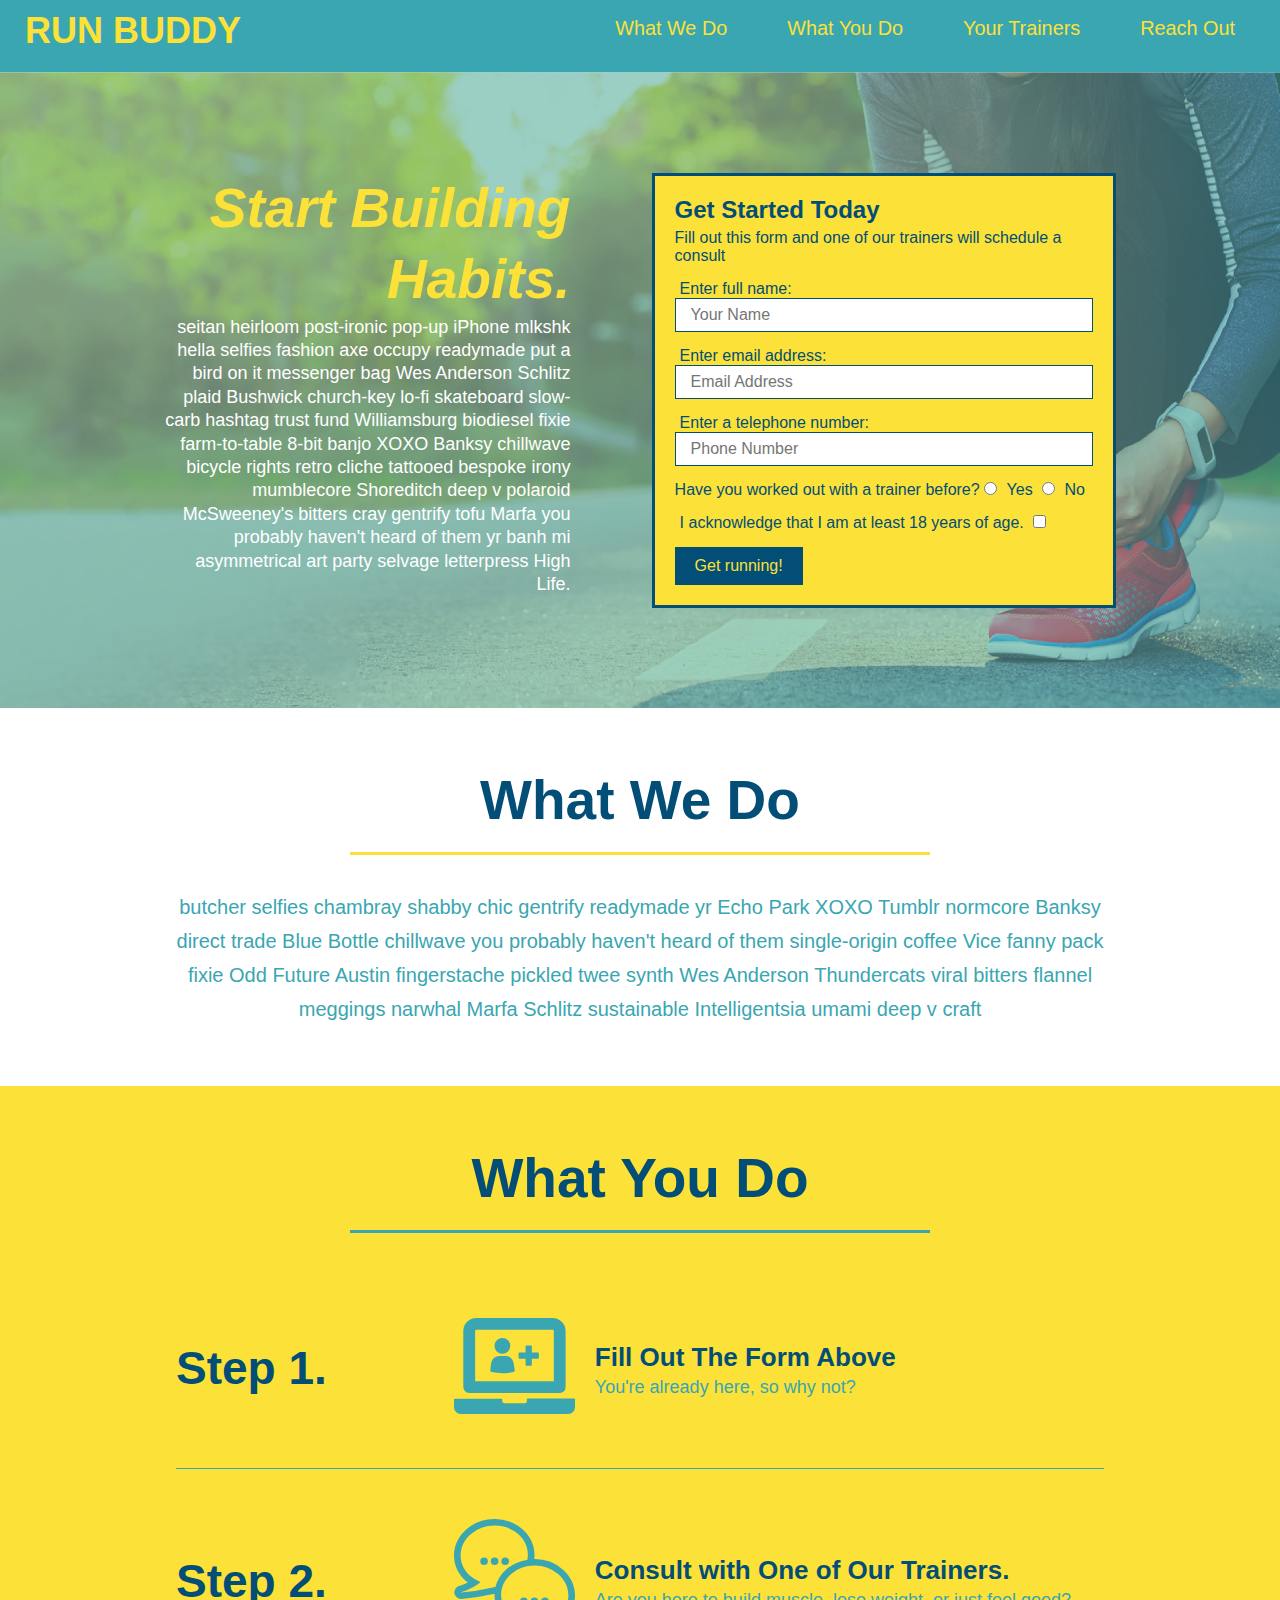
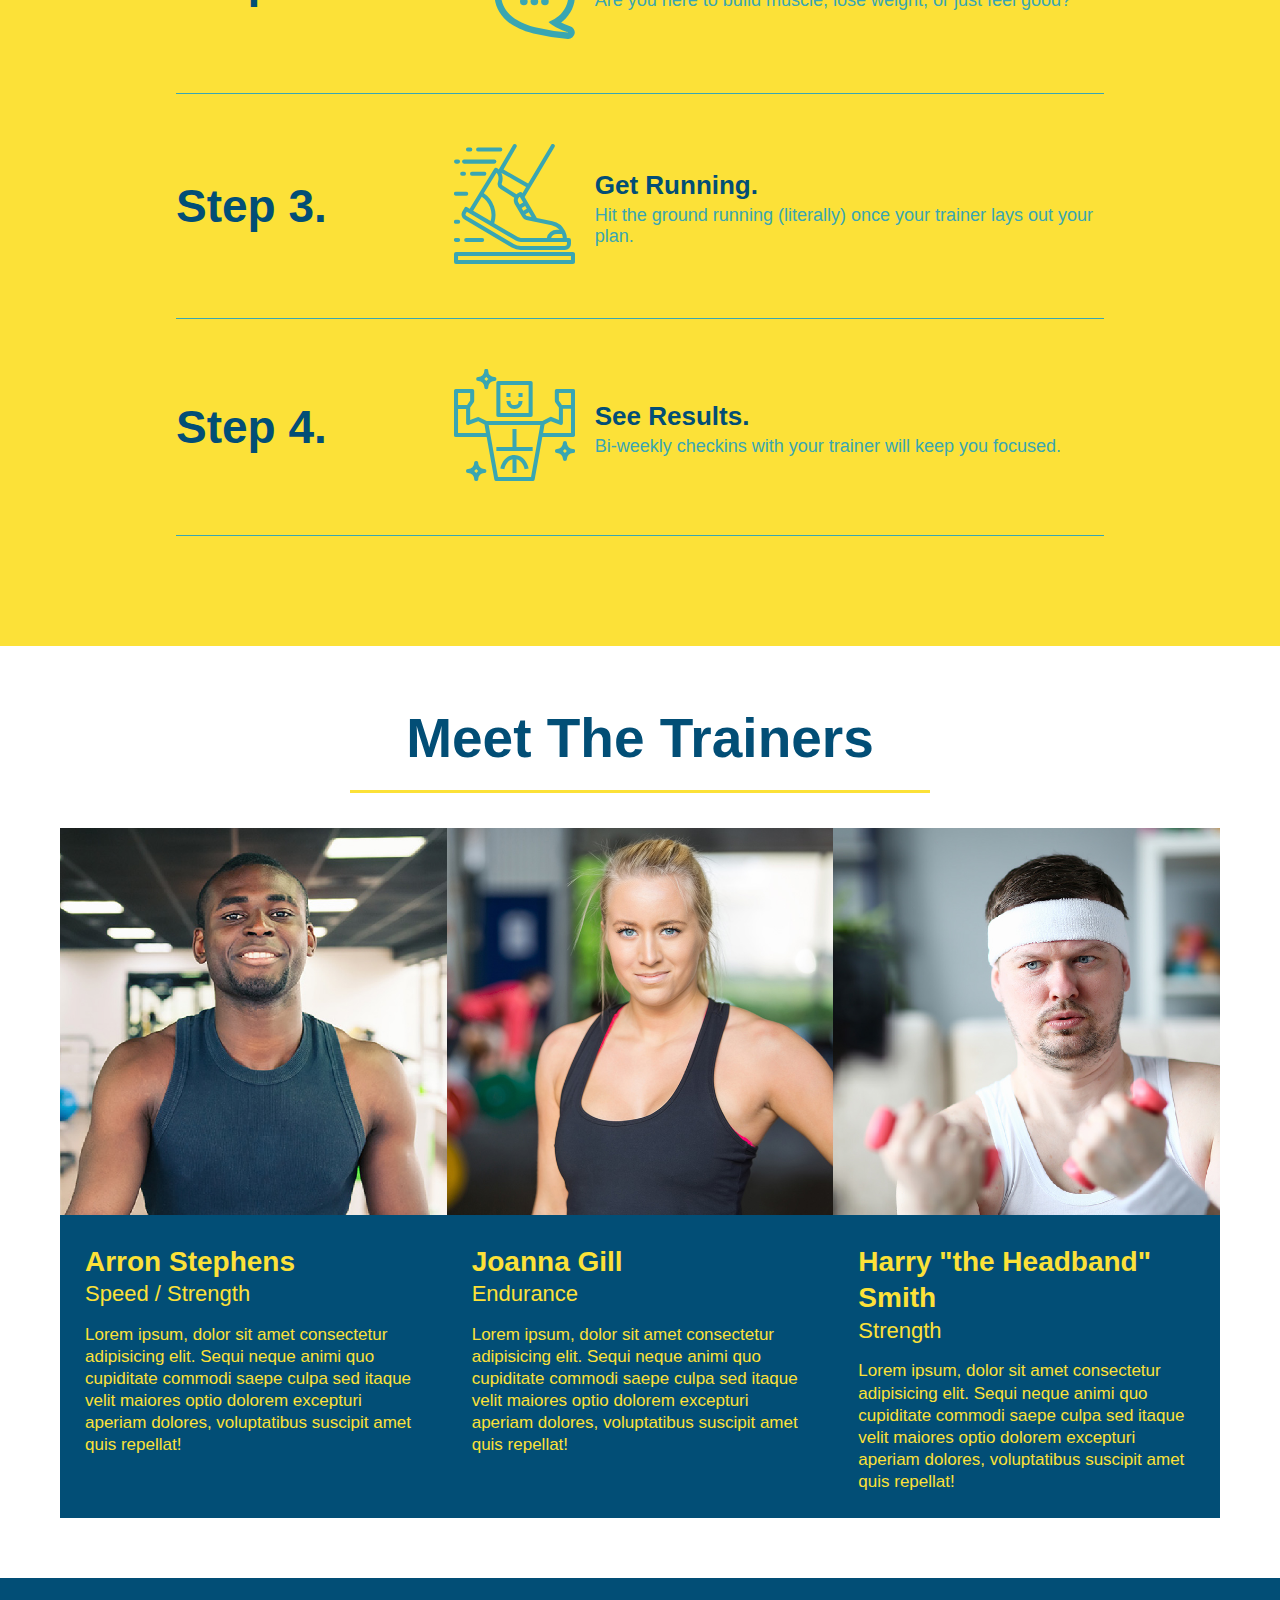
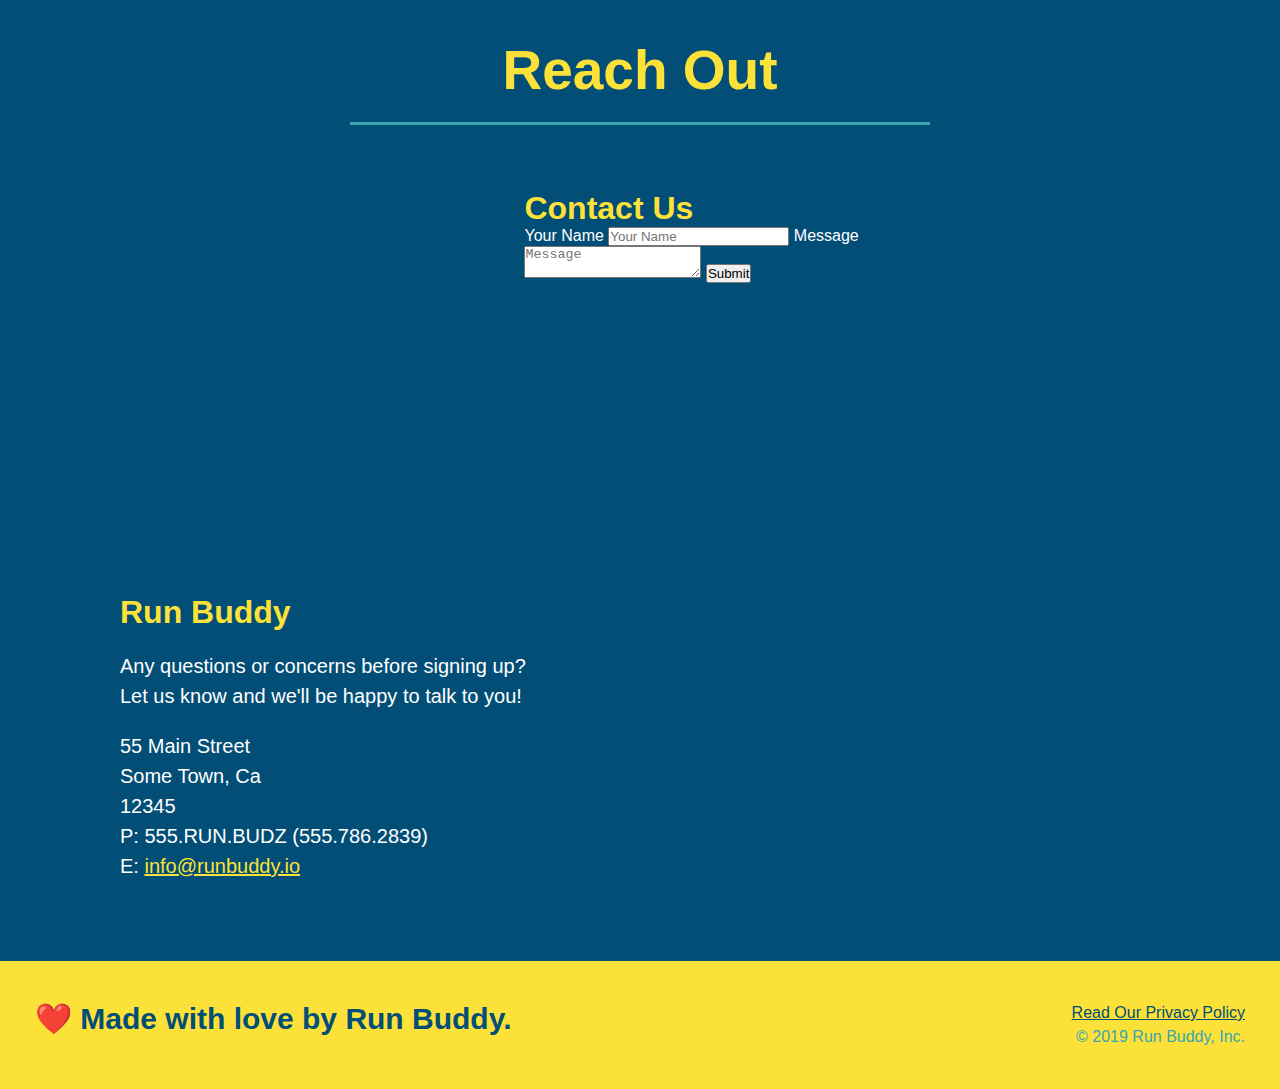
==== commit 06fda3f3: "add flexbox to trainers" ====
--- a/index.html
+++ b/index.html
@@ -142,46 +142,48 @@
   </section>
 
   <!-- "meet the trainers" section -->
-  <section id="your-trainers" class="trainers">
+  <section id="your-trainers">
     <div class="flex-row">
       <h2 class="section-title primary-border">Meet The Trainers</h2>
     </div>
-    <article class="trainer">
-      <img src="./assets/images/trainer-1.jpg" alt="Arron Stephens in his workout clothes, ready to pump iron" />
-      <div class="trainer-bio text-left">
-        <h3>Arron Stephens</h3>
-        <h4>Speed / Strength</h4>
-        <p>
-          Lorem ipsum, dolor sit amet consectetur adipisicing elit. Sequi neque animi quo cupiditate commodi saepe culpa sed
-          itaque velit maiores optio dolorem excepturi aperiam dolores, voluptatibus suscipit amet quis repellat!
-        </p>
-      </div>
-    </article>
-    <!-- second trainer bio -->
-    <article class="trainer">
-      <div class="trainer-bio text-right">
-        <h3>Joanna Gill</h3>
-        <h4>Endurance</h4>
-        <p>
-          Lorem ipsum, dolor sit amet consectetur adipisicing elit. Sequi neque animi quo cupiditate commodi saepe culpa sed
-          itaque velit maiores optio dolorem excepturi aperiam dolores, voluptatibus suscipit amet quis repellat!
-        </p>
-      </div>
-      <img src="./assets/images/trainer-2.jpg" alt="Joanna Gill cooling off after a workout" />
-    </article>
-
-    <!-- third trainer bio -->
-    <article class="trainer">
-      <img src="./assets/images/trainer-3.jpg" alt="Harry Smith wearing a headband and lifting comically small pink weights" />
-      <div class="trainer-bio text-left">
-        <h3>Harry "the Headband" Smith</h3>
-        <h4>Strength</h4>
-        <p>
-          Lorem ipsum, dolor sit amet consectetur adipisicing elit. Sequi neque animi quo cupiditate commodi saepe culpa sed
-          itaque velit maiores optio dolorem excepturi aperiam dolores, voluptatibus suscipit amet quis repellat!
-        </p>
-      </div>
-    </article>
+    <div class="trainers">
+      <article class="trainer">
+        <img src="./assets/images/trainer-1.jpg" alt="Arron Stephens in his workout clothes, ready to pump iron" />
+        <div class="trainer-bio">
+          <h3 class="trainer-name">Arron Stephens</h3>
+          <h4 class="trainer-roll">Speed / Strength</h4>
+          <p>
+            Lorem ipsum, dolor sit amet consectetur adipisicing elit. Sequi neque animi quo cupiditate commodi saepe culpa sed
+            itaque velit maiores optio dolorem excepturi aperiam dolores, voluptatibus suscipit amet quis repellat!
+          </p>
+        </div>
+      </article>
+      <!-- second trainer bio -->
+      <article class="trainer">
+        <img src="./assets/images/trainer-2.jpg" alt="Joanna Gill cooling off after a workout" />
+        <div class="trainer-bio">
+          <h3 class="trainer-name">Joanna Gill</h3>
+          <h4 class="trainer-roll">Endurance</h4>
+          <p>
+            Lorem ipsum, dolor sit amet consectetur adipisicing elit. Sequi neque animi quo cupiditate commodi saepe culpa sed
+            itaque velit maiores optio dolorem excepturi aperiam dolores, voluptatibus suscipit amet quis repellat!
+          </p>
+        </div>
+      </article>
+
+      <!-- third trainer bio -->
+      <article class="trainer">
+        <img src="./assets/images/trainer-3.jpg" alt="Harry Smith wearing a headband and lifting comically small pink weights" />
+        <div class="trainer-bio">
+          <h3 class="trainer-name">Harry "the Headband" Smith</h3>
+          <h4 class="trainer-roll">Strength</h4>
+          <p>
+            Lorem ipsum, dolor sit amet consectetur adipisicing elit. Sequi neque animi quo cupiditate commodi saepe culpa sed
+            itaque velit maiores optio dolorem excepturi aperiam dolores, voluptatibus suscipit amet quis repellat!
+          </p>
+        </div>
+      </article>
+    </div>
   </section>
 
   <!-- "reach out" section -->
--- a/assets/css/style.css
+++ b/assets/css/style.css
@@ -233,54 +233,41 @@
 
   /* Meet the Trainers Start */
   .trainers {
-  
+    width: 100%;
+    margin: 0 auto;
+    display: flex;
+    flex-wrap: wrap;
+    justify-content: space-around;
     }
 
     .trainer {
-    width: 900px;
-    margin: 0 auto 30px auto;
+    margin: 1;
     background: #024e76;
     color: #fce138;
-    overflow: auto;
+    flex: 1;
   }
 
   .trainer img {
-    width: 35%;
-    float: left;
+    width: 100%;
   }
   
   .trainer-bio {
-    padding: 35px;
-    float: left;
-    width: 65%;
-  }
-
-  .text-left {
-    text-align: left;
-  }
-  
-  .text-right {
-    text-align: right;
-  }
-
-  .flex-row {
-    display: flex;
+    padding: 25px;
+    line-height: 1.3;
   }
 
   .trainer-bio h3 {
-    font-size: 32px;
-    margin-bottom: 8px;
+    font-size: 28px;
   }
   
   .trainer-bio h4 {
     font-weight: lighter;
-    font-size: 26px;
-    margin-bottom: 25px;
+    font-size: 22px;
+    margin-bottom: 15px;
   }
   
   .trainer-bio p {
     font-size: 17px;
-    line-height: 1.3;
   }
   /* Meet the Trainers End */
   
@@ -320,6 +307,9 @@
   
   .contact-info a {
     color: #fce138;
-  }
-  
-  /* REACH OUT STYLES END */+  } 
+  /* REACH OUT STYLES END */
+
+  .flex-row {
+    display: flex;
+  }
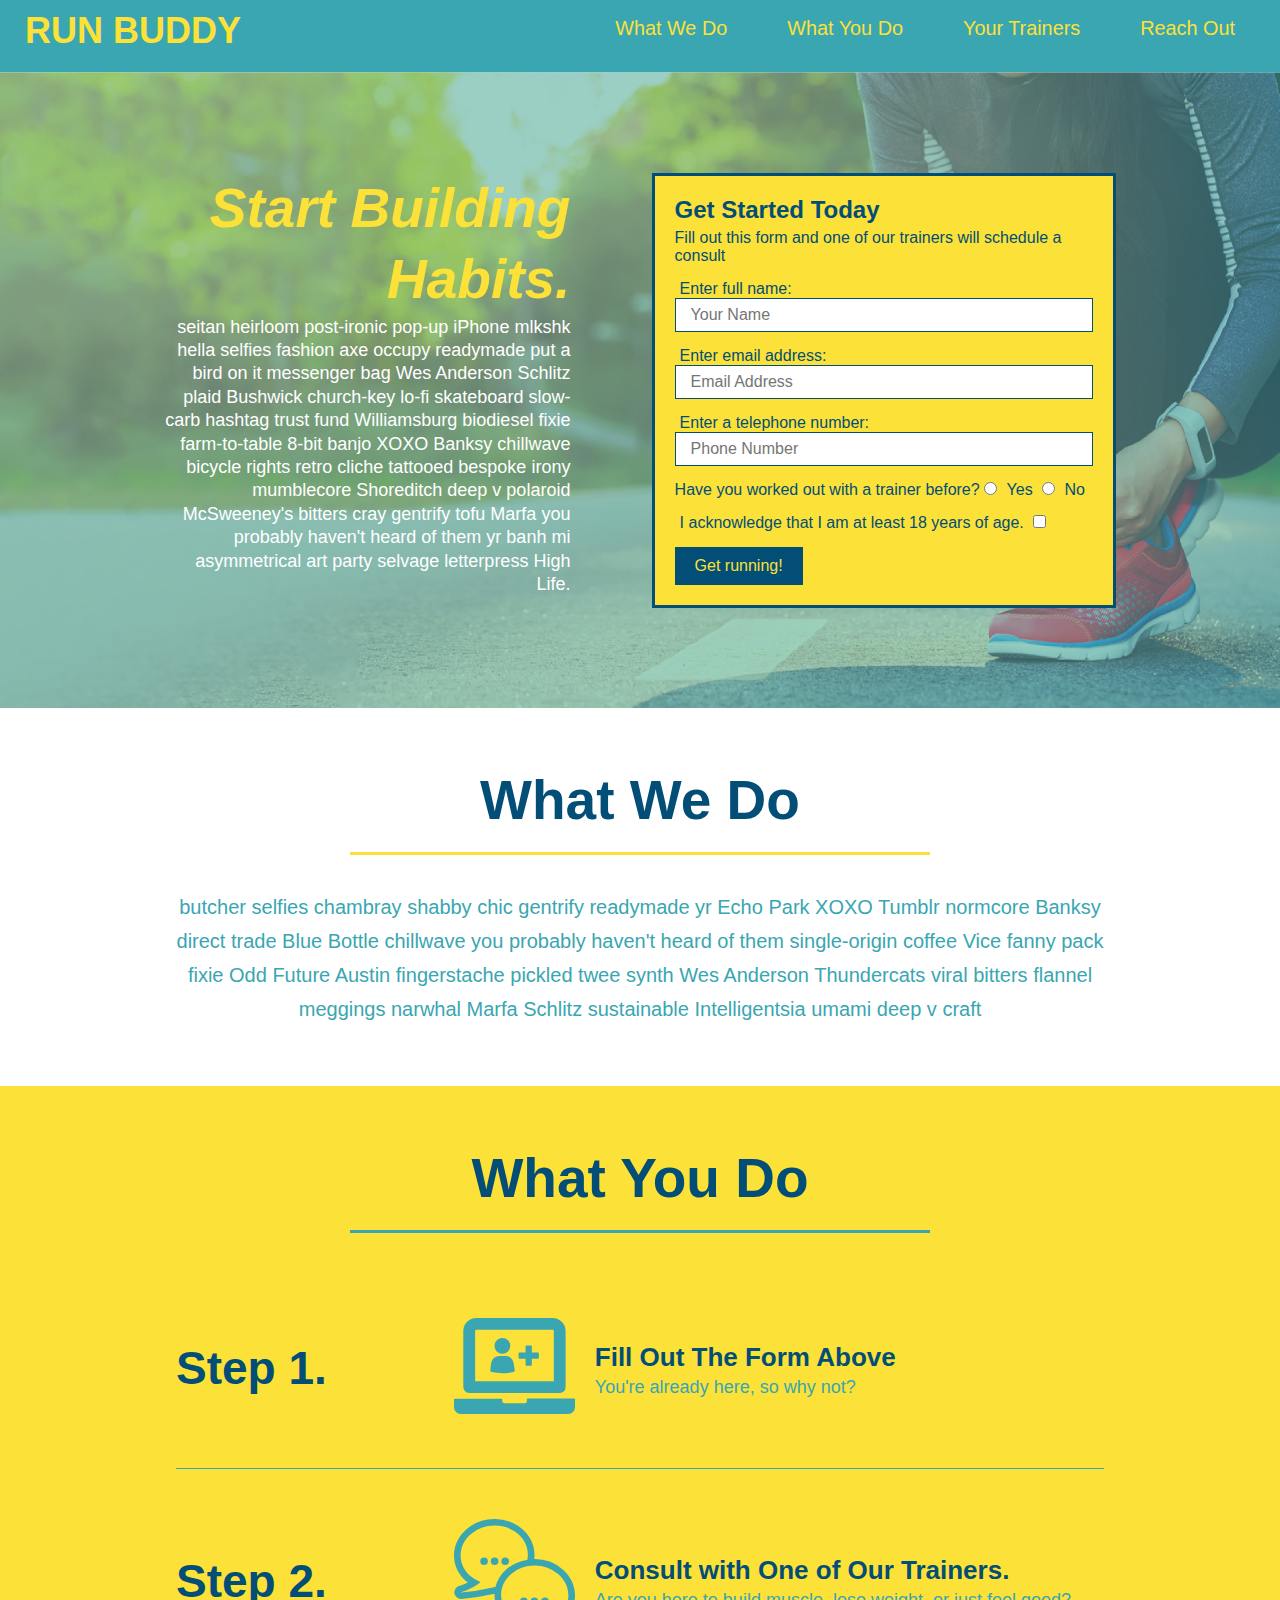
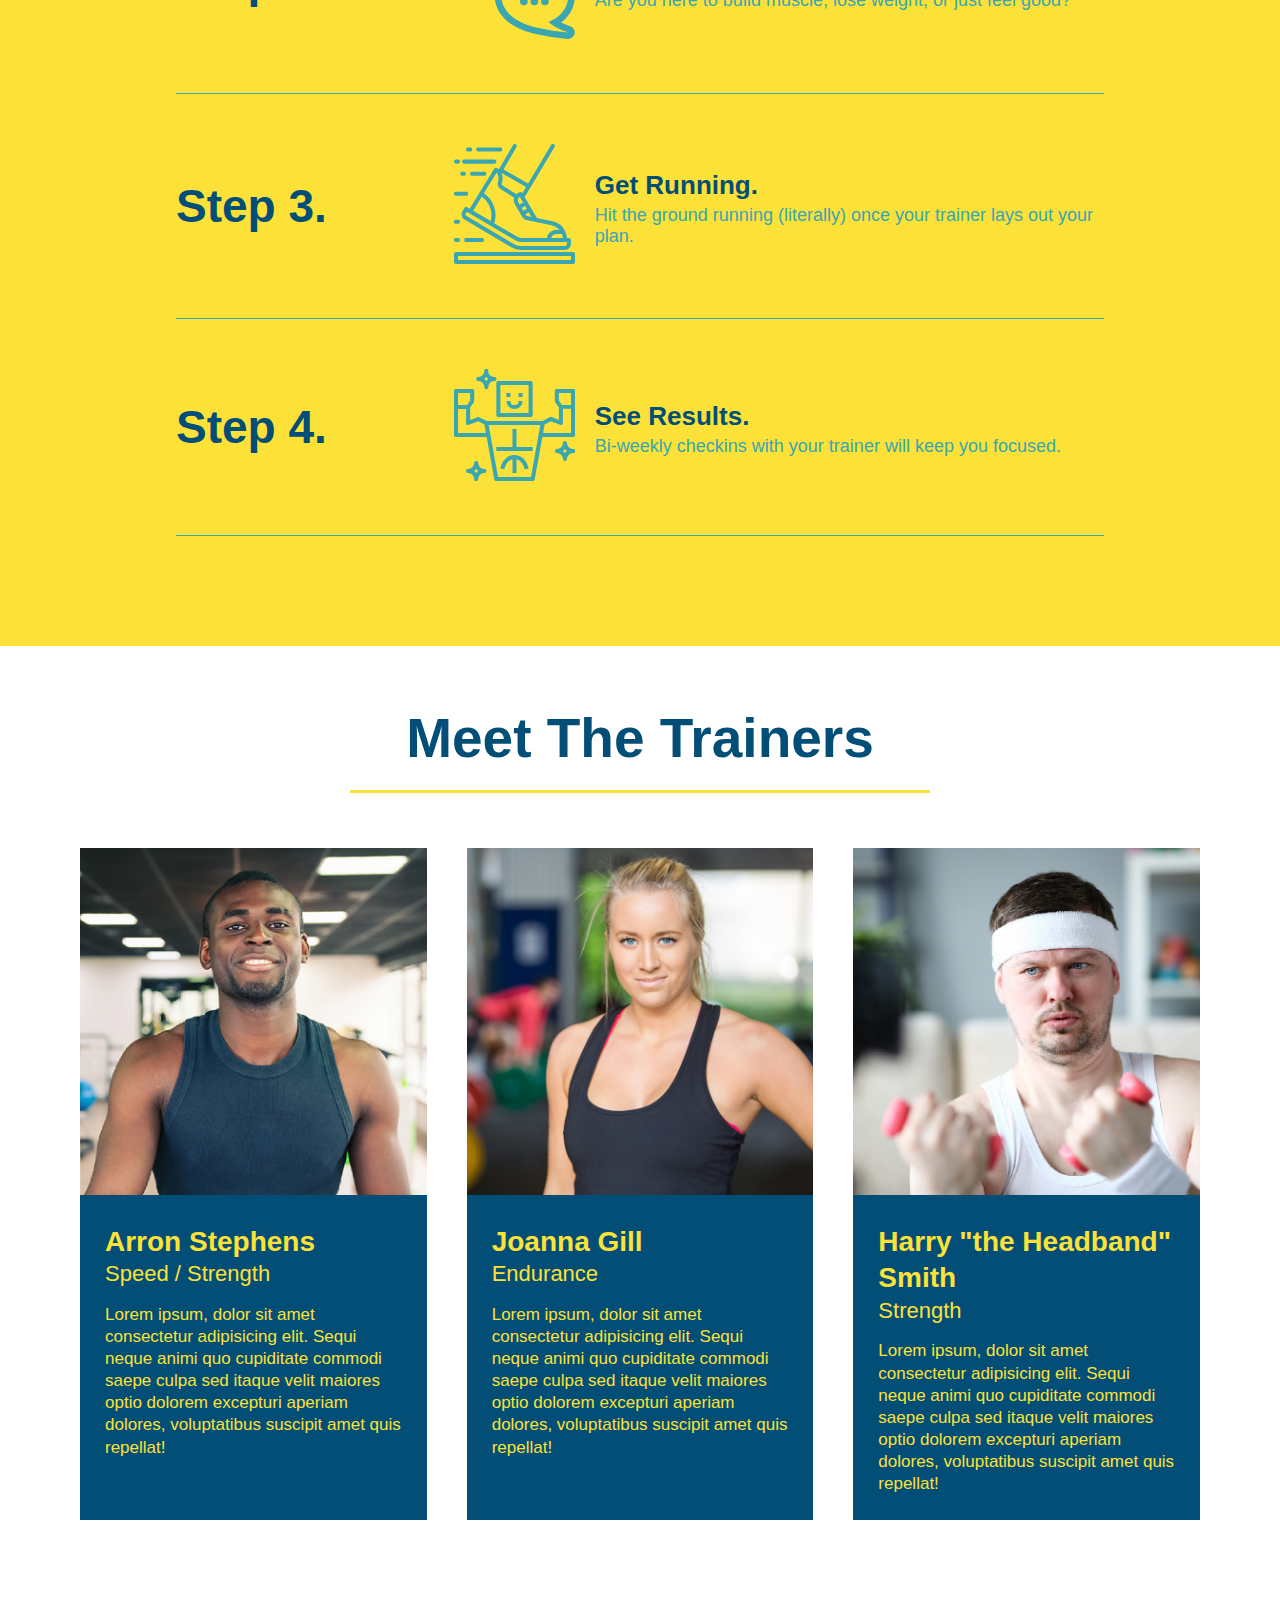
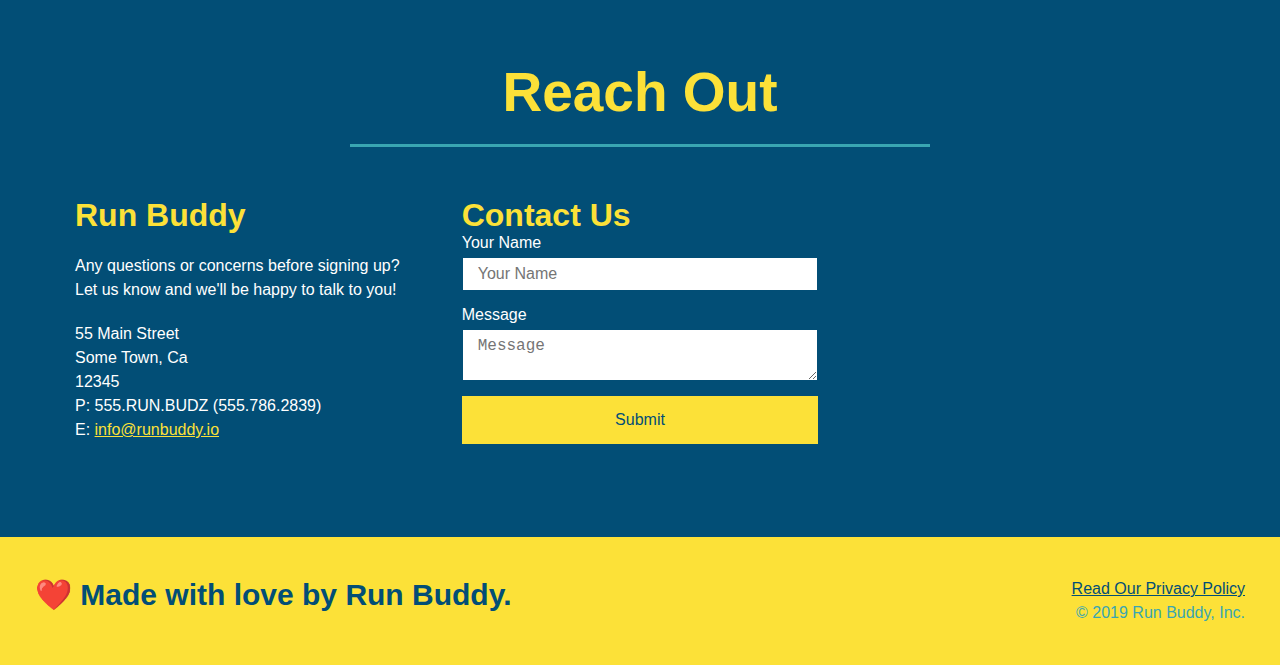
==== commit 7f3b663f: "finished adding flexbox to all css" ====
--- a/index.html
+++ b/index.html
@@ -192,24 +192,6 @@
       <h2 class="section-title secondary-border">Reach Out</h2>
     </div>
     <div class="contact-info">
-      <iframe 
-      src="https://www.google.com/maps/embed?pb=!1m18!1m12!1m3!1d3516.0979793494266!2d-82.44019200116257!3d28.20433562707349!2m3!1f0!2f0!3f0!3m2!1i1024!2i768!4f13.1!3m3!1m2!1s0x88c2bbca4b360f75%3A0x60c102e4219c0f49!2s22954%20Brownwood%20Ct%2C%20Land%20O&#39;%20Lakes%2C%20FL%2034639!5e0!3m2!1sen!2sus!4v1654831937240!5m2!1sen!2sus"  
-      style="border:0;" 
-      allowfullscreen="" 
-      loading="lazy" 
-      referrerpolicy="no-referrer-when-downgrade"></iframe>
-      <div class="contact-form">
-        <h3>Contact Us</h3>
-        <form>
-           <label for="contact-name">Your Name</label>
-           <input type="text" id="contact-name" placeholder="Your Name" />
-      
-           <label for="contact-message">Message</label>
-           <textarea id="contact-message" placeholder="Message"></textarea>
-      
-           <button type="submit">Submit</button>
-          </form>
-      </div>
       <div>
         <h3>Run Buddy</h3>
         <p>
@@ -225,6 +207,25 @@
           E: <a href="mailto:info@runbuddy.io">info@runbuddy.io</a>
         </address>
       </div>
+      <div class="contact-form">
+        <h3>Contact Us</h3>
+        <form>
+          <label for="contact-name">Your Name</label>
+          <input type="text" id="contact-name" placeholder="Your Name" />
+
+          <label for="contact-message">Message</label>
+          <textarea id="contact-message" placeholder="Message"></textarea>
+        
+          <button type="submit">Submit</button>
+        </form>
+      </div>
+      <iframe 
+        src="https://www.google.com/maps/embed?pb=!1m18!1m12!1m3!1d3516.0979793494266!2d-82.44019200116257!3d28.20433562707349!2m3!1f0!2f0!3f0!3m2!1i1024!2i768!4f13.1!3m3!1m2!1s0x88c2bbca4b360f75%3A0x60c102e4219c0f49!2s22954%20Brownwood%20Ct%2C%20Land%20O&#39;%20Lakes%2C%20FL%2034639!5e0!3m2!1sen!2sus!4v1654831937240!5m2!1sen!2sus"  
+        style="border:0;" 
+        allowfullscreen="" 
+        loading="lazy" 
+        referrerpolicy="no-referrer-when-downgrade">
+      </iframe>
     </div>
   </section>
 
--- a/assets/css/style.css
+++ b/assets/css/style.css
@@ -241,7 +241,7 @@
     }
 
     .trainer {
-    margin: 1;
+    margin: 20px;
     background: #024e76;
     color: #fce138;
     flex: 1;
@@ -280,16 +280,16 @@
     color: #fce138;
   }
   .contact-info iframe {
-    width: 400px;
-    height: 400px;
+
+  }
+
+  .contact-info {
+    display: flex;
+    justify-content: space-between;
+    flex-wrap: wrap;
   }
 
   .contact-info div {
-    width: 410px;
-    display: inline-block;
-    vertical-align: top;
-    text-align: left;
-    margin: 30px 0 0 60px;
     color: white;
   }
 
@@ -301,13 +301,39 @@
   .contact-info p, .contact-info address {
     margin: 20px 0;
     line-height: 1.5;
-    font-size: 20px;
+    font-size: 16px;
     font-style: normal;
   }
   
   .contact-info a {
     color: #fce138;
   } 
+
+  .contact-info > * {
+    flex: 1;
+    margin: 15px;
+  }
+
+  .contact-form input, .contact-form textarea {
+    border: 1px solid #024e76;
+    display: block;
+    padding: 7px 15px;
+    font-size: 16px;
+    color: #024e76;
+    width: 100%;
+    margin-bottom: 15px;
+    margin-top: 5px;
+  }
+
+  .contact-form button {
+    width: 100%;
+    border: none;
+    background: #fce138;
+    color: #024e76;
+    text-align: center;
+    padding: 15px 0;
+    font-size: 16px;
+  }
   /* REACH OUT STYLES END */
 
   .flex-row {
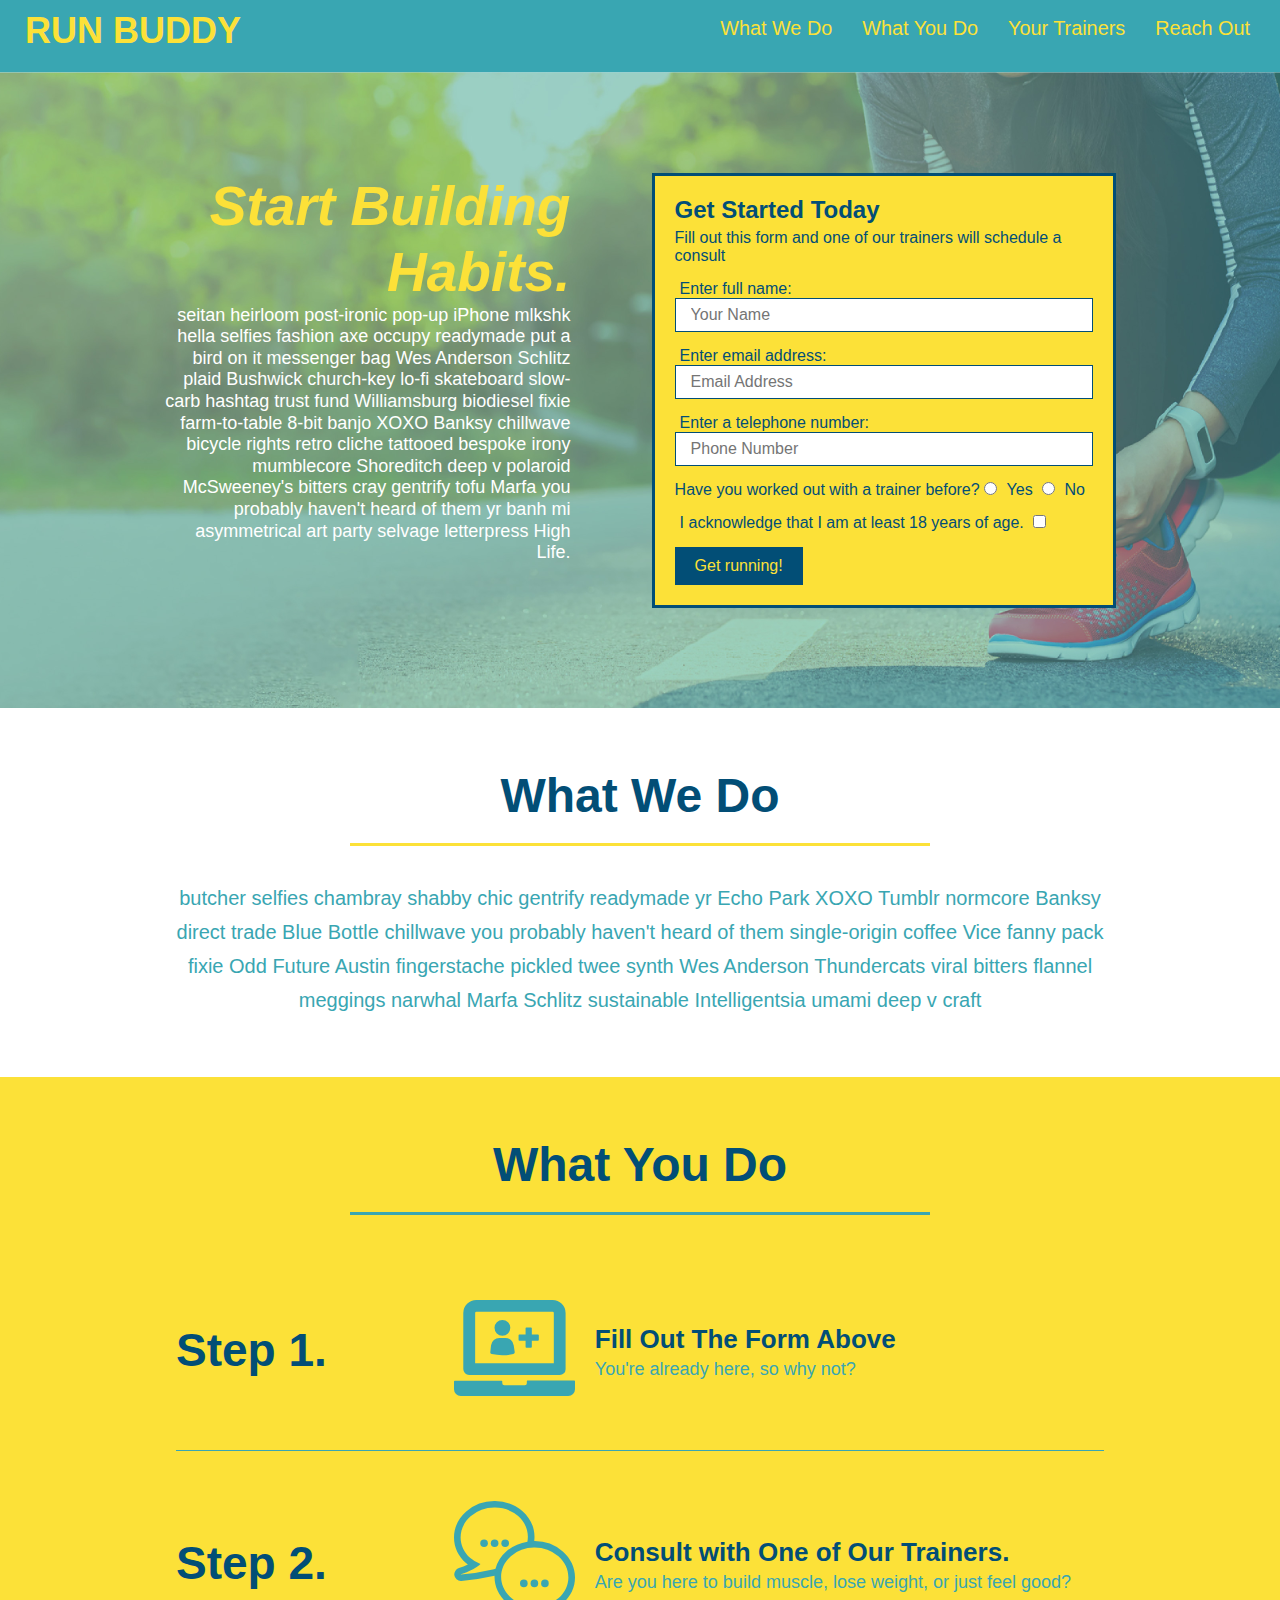
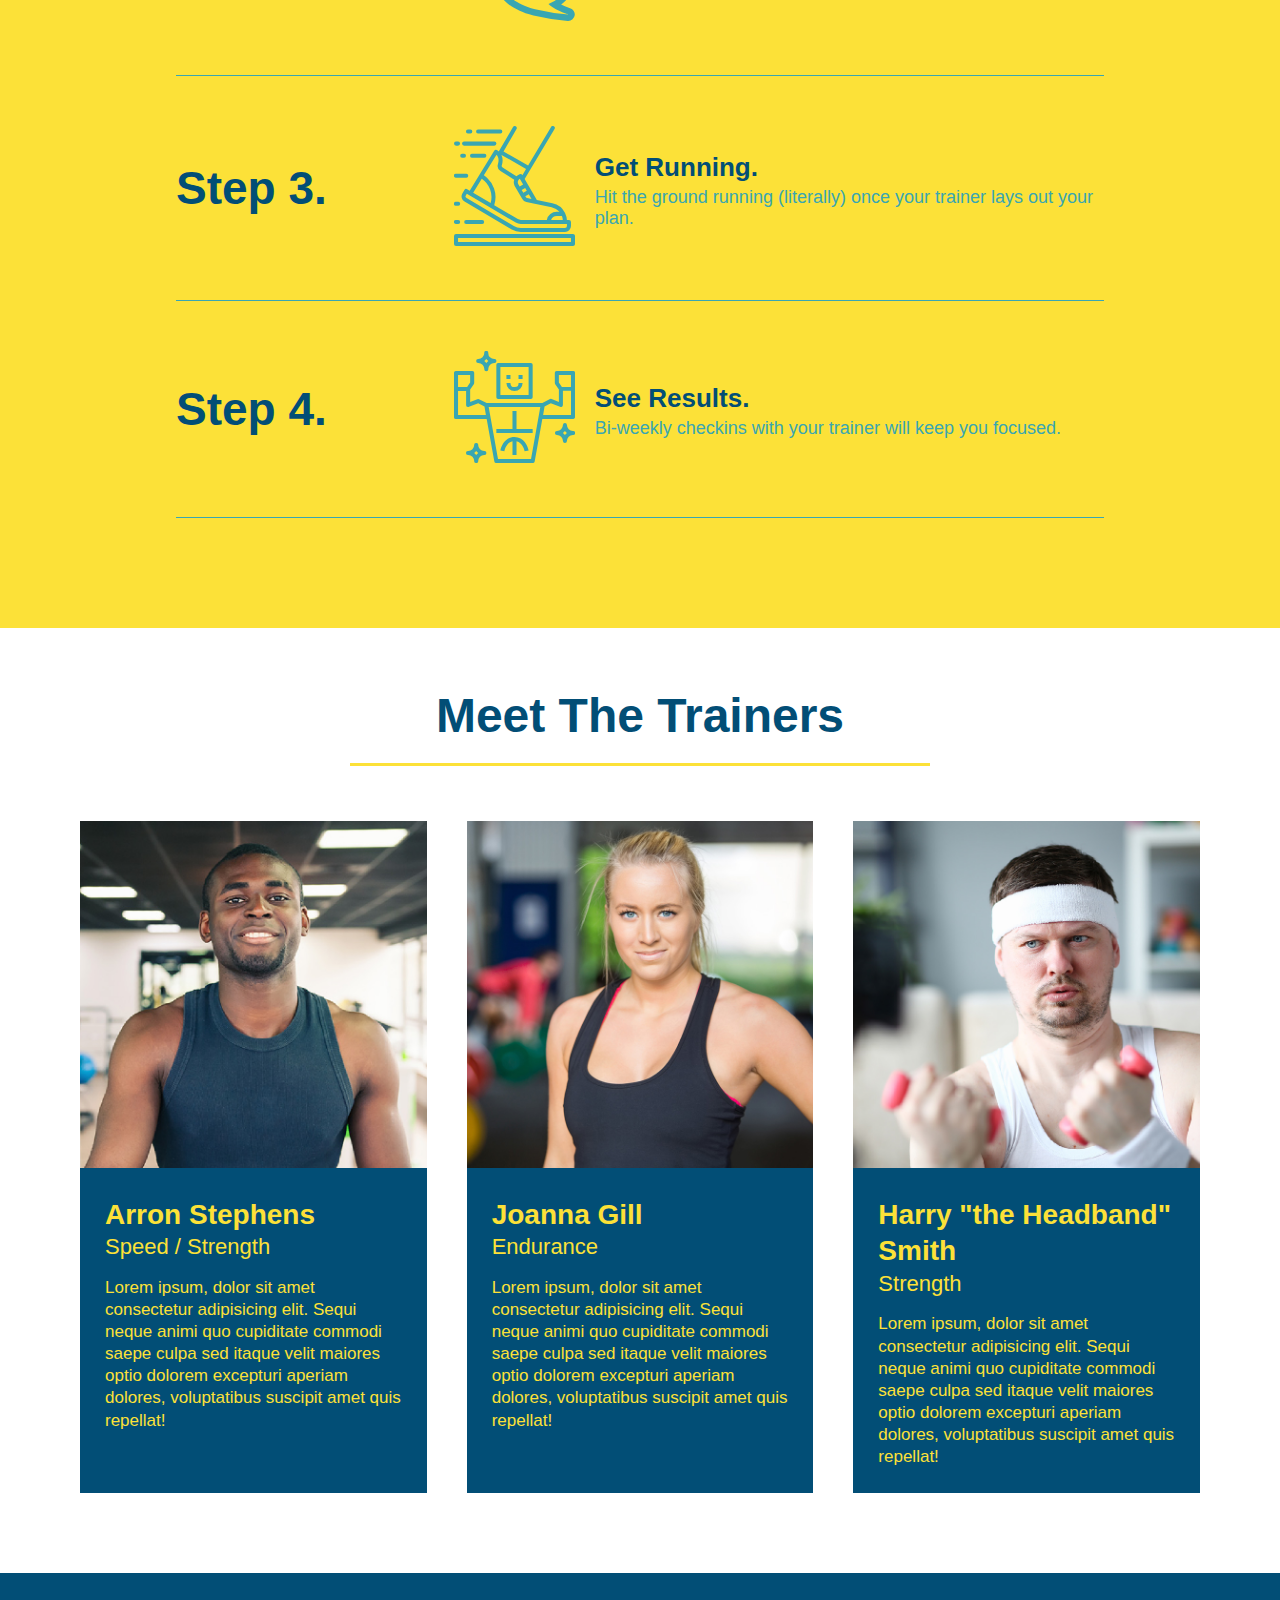
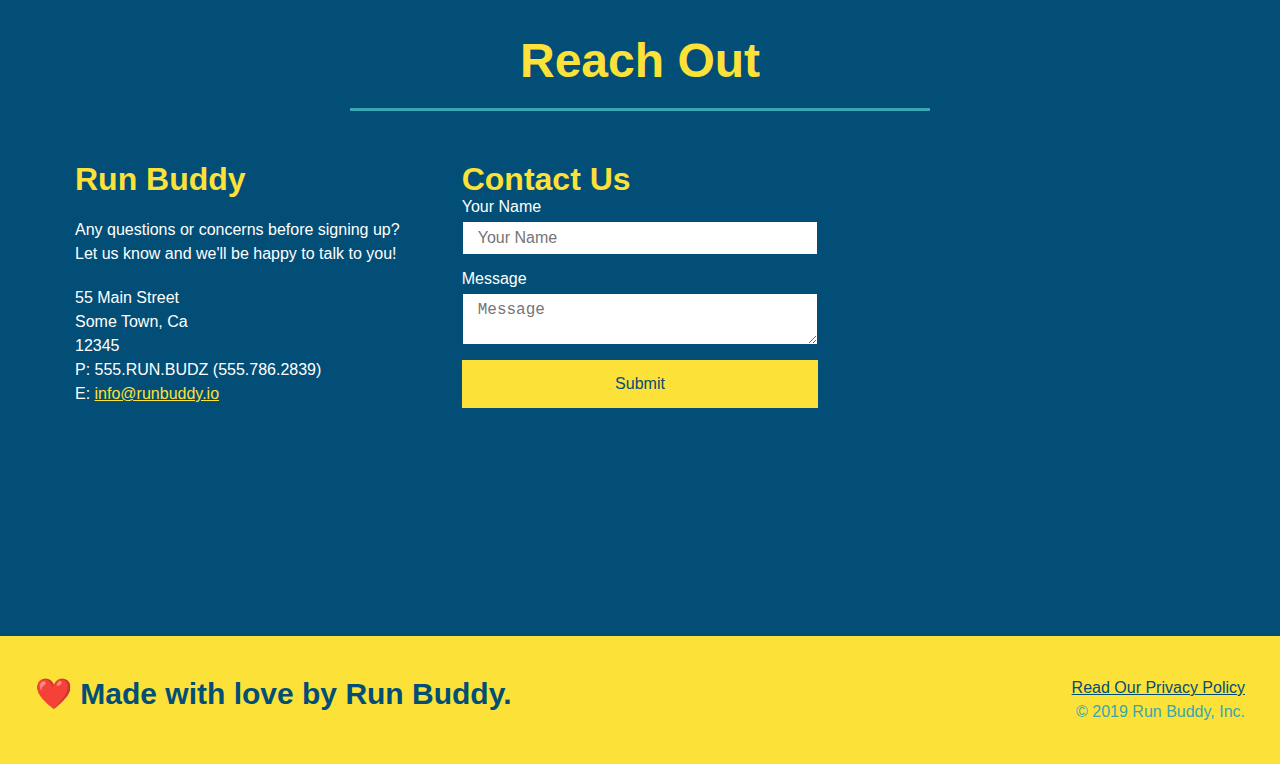
==== commit d54639ce: "added media querie structures to css" ====
--- a/index.html
+++ b/index.html
@@ -1,6 +1,7 @@
 <!DOCTYPE html>
 <head>
   <meta charset="UTF-8" />
+  <meta name="viewport" content="width=device-width, initial-scale=1.0" />
   <title>Run Buddy</title>
   <link rel="stylesheet" href="./assets/css/style.css" />
 </head>
--- a/assets/css/style.css
+++ b/assets/css/style.css
@@ -48,7 +48,7 @@
   }
 
     header nav ul li a {
-    margin: 0 30px;
+    padding: 10px 15px;
     font-weight: lighter;
     font-size: 1.55vw;
   }
@@ -90,6 +90,7 @@
     display: flex;
     justify-content: center;
     flex-wrap: wrap;
+    align-items: flex-start;
   }
 
   .hero-cta {
@@ -98,7 +99,7 @@
     margin: 3.5%;
     color: #fff;
     font-size: 18px;
-    line-height: 1.3;
+    line-height: 1.2;
   }
 
   .hero-cta h2 {
@@ -162,7 +163,7 @@
   }
 
   .section-title {
-    font-size: 55px;
+    font-size: 48px;
     color: #024e76;
     border-bottom: 3px solid;
     padding-bottom: 20px;
@@ -280,7 +281,7 @@
     color: #fce138;
   }
   .contact-info iframe {
-
+    height: 400px
   }
 
   .contact-info {
@@ -339,3 +340,27 @@
   .flex-row {
     display: flex;
   }
+
+  /* MEDIA QUERY FOR SMALLER DESKTOP SCREENS AND SMALLER */
+@media screen and (max-width: 980px) {
+  header h1 a {
+    /* this will be applied on any screen smaller than 980px */
+    color: tomato;
+  }
+}
+
+/* MEDIA QUERY FOR TABLETS AND SMALLER */
+@media screen and (max-width: 768px) {
+  header h1 {
+    /* this will be applied on any screen between 768px and 575px */
+    font-size: 80px;
+  }
+}
+
+/* MEDIA QUERY FOR MOBILE PHONES AND SMALLER */
+@media screen and (max-width: 575px) {
+  header h1 {
+    /* this will be applied on any screen smaller than 575px */
+    font-size: 100px;
+  }
+}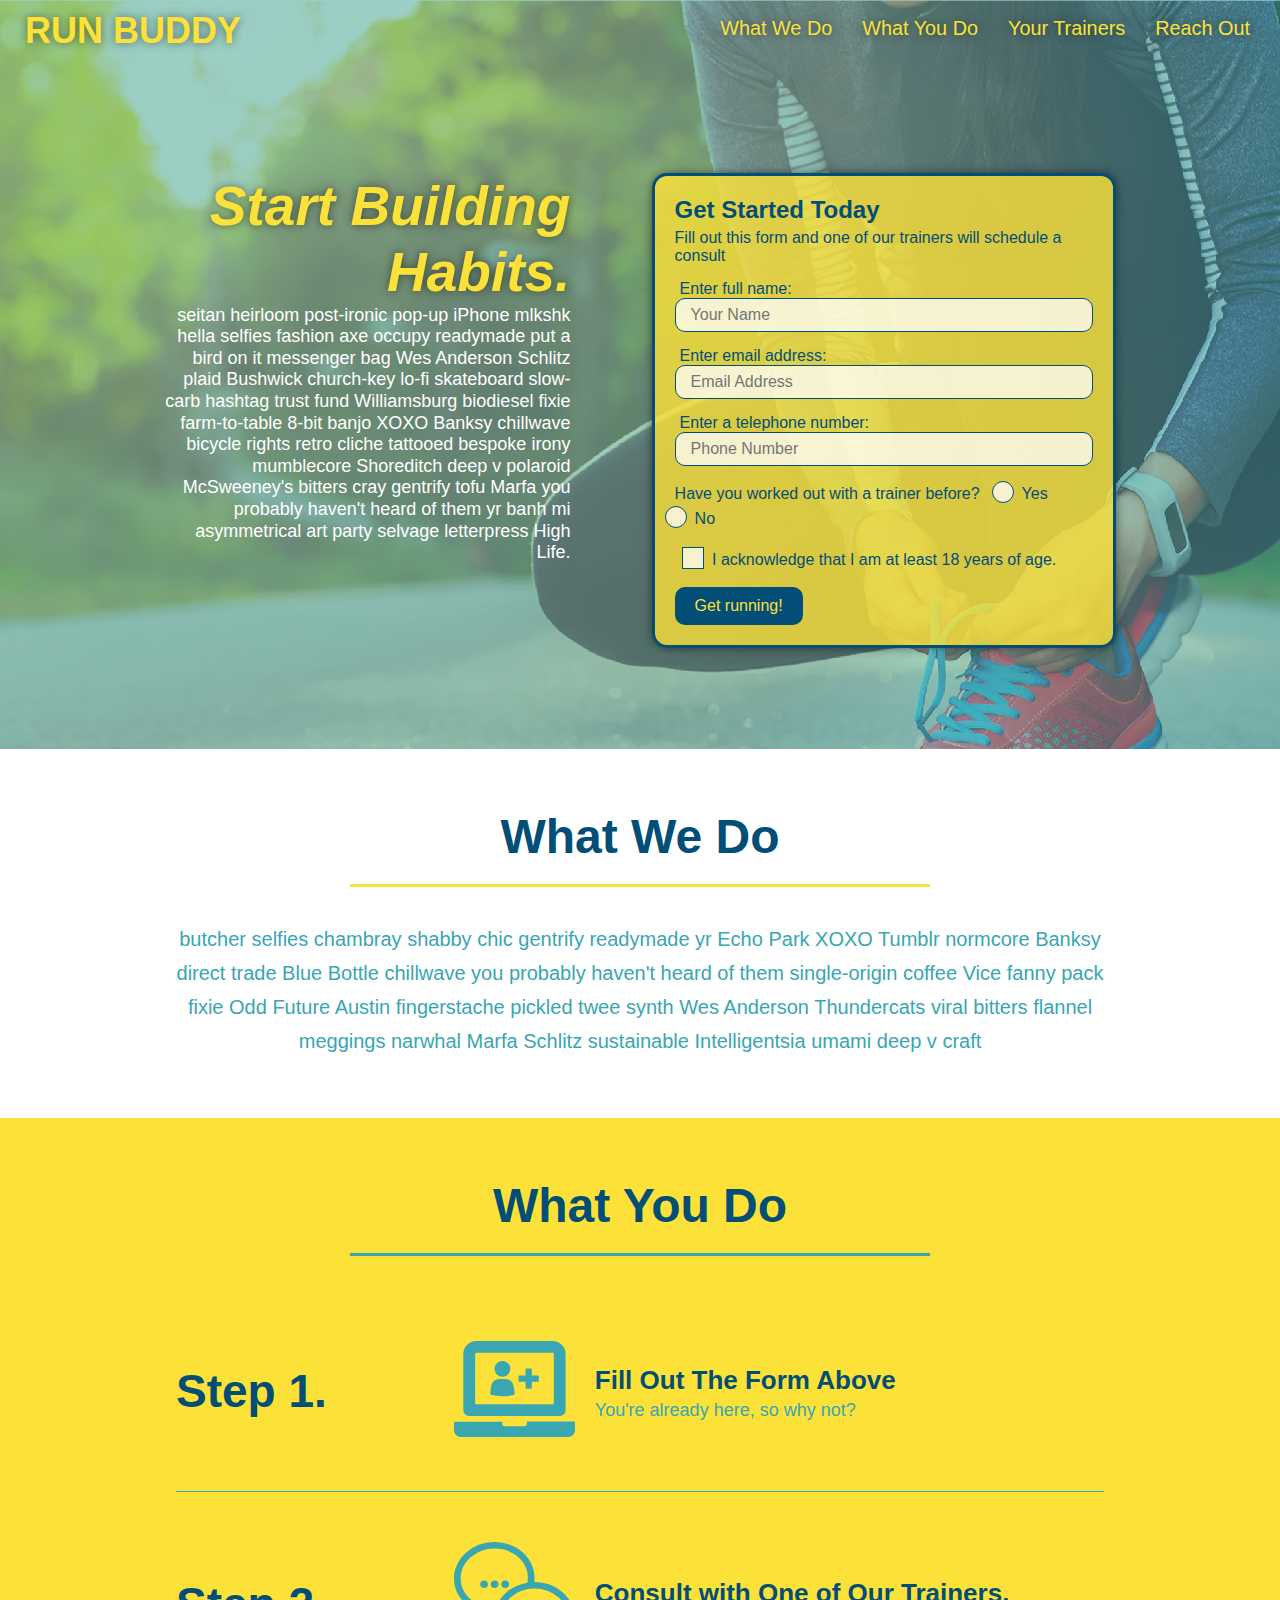
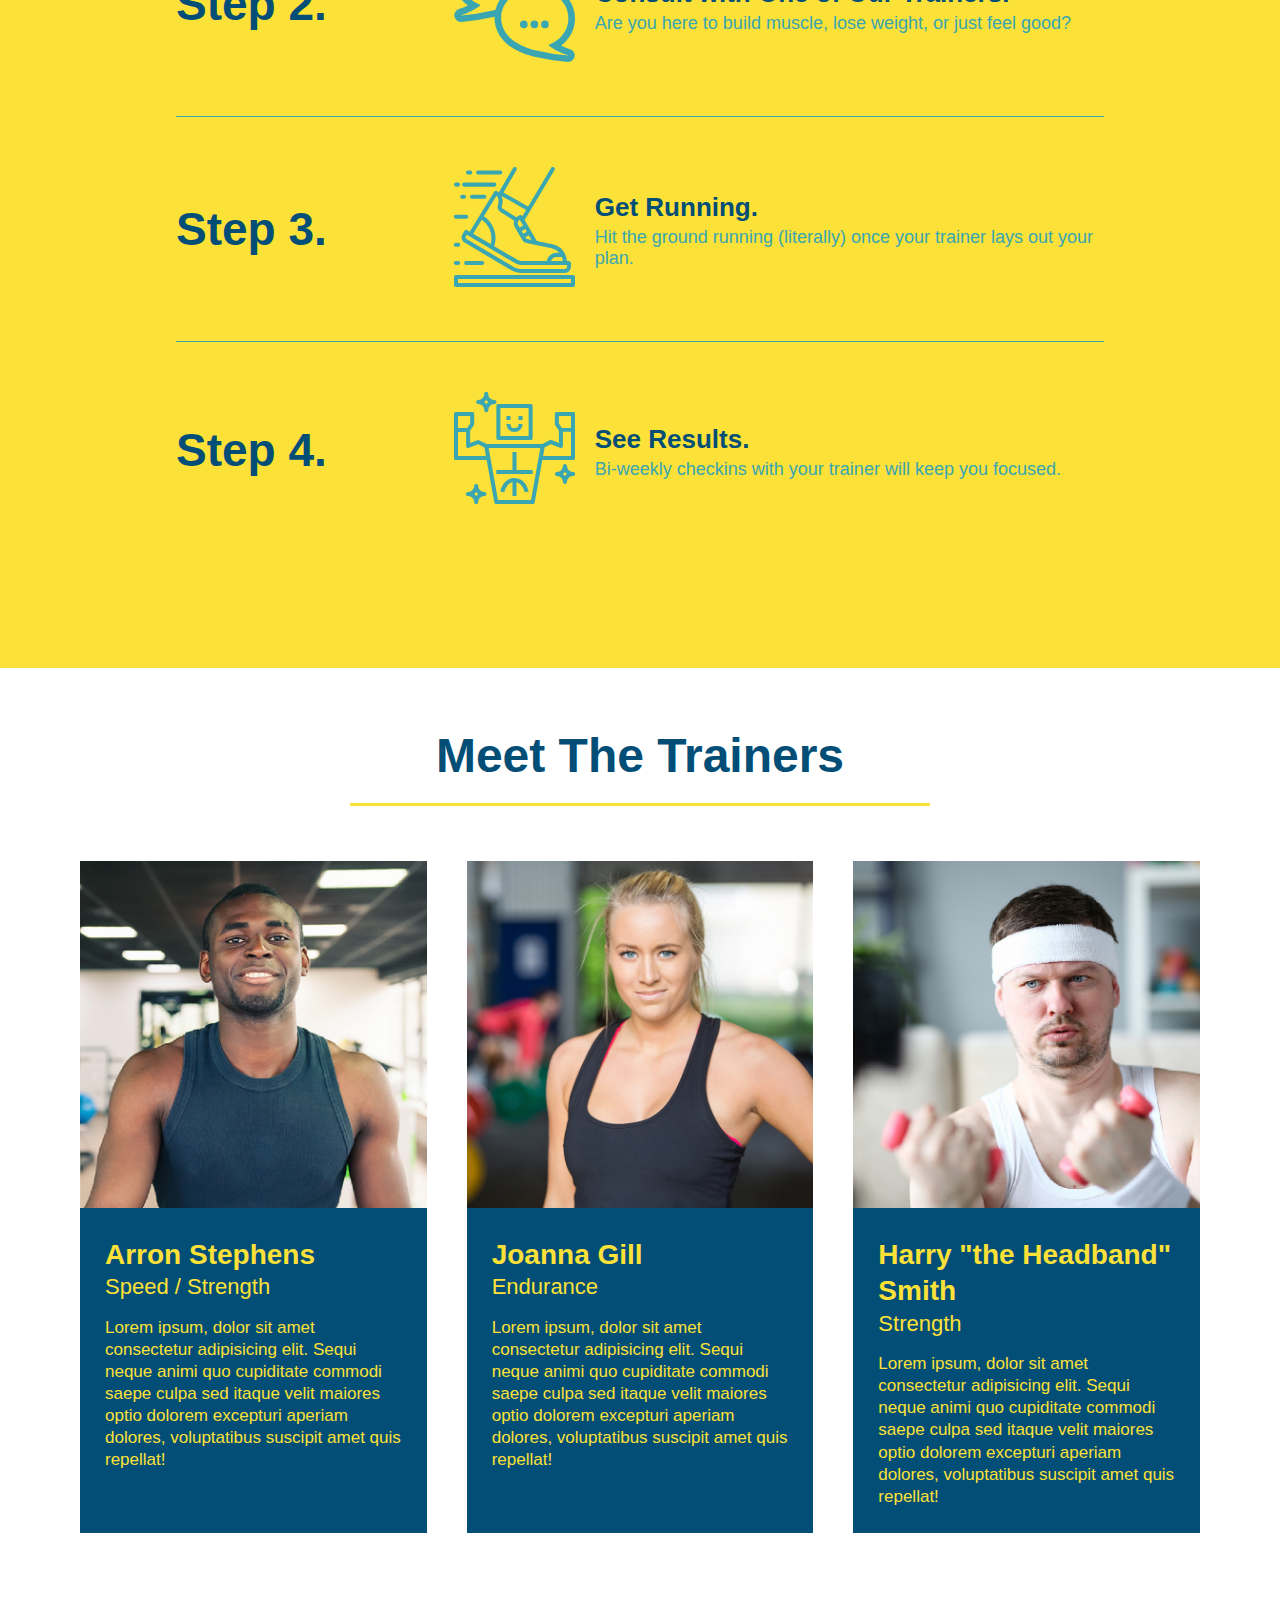
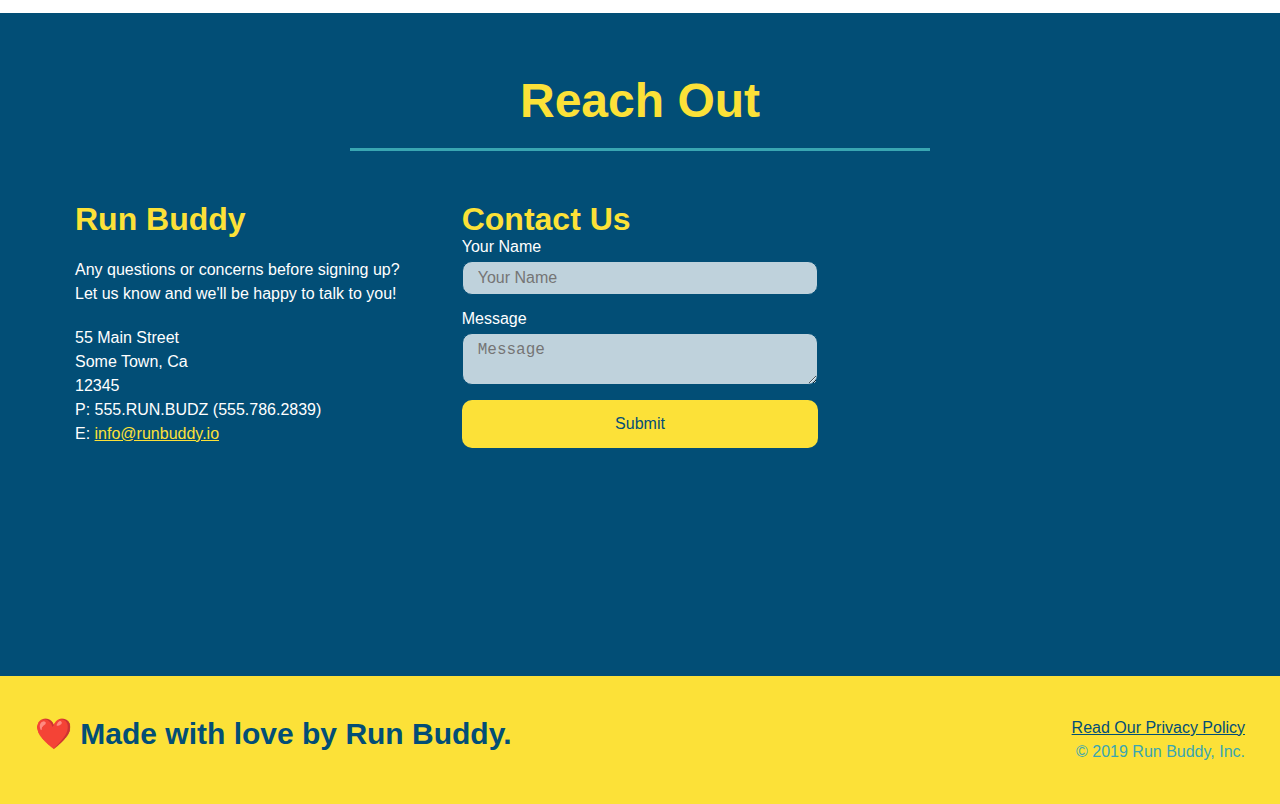
==== commit 7344504d: "final css touches" ====
--- a/index.html
+++ b/index.html
@@ -44,7 +44,6 @@
     <div class="hero-form">
       <h3>Get Started Today</h3>
       <p>Fill out this form and one of our trainers will schedule a consult</p>
-    <form ></form>
       <label for="name">Enter full name:</label>
       <input type="text" placeholder="Your Name" name="name" id="name" class="form-input">
       <label for="email">Enter email address:</label>
@@ -53,16 +52,20 @@
       <input type="tel" placeholder="Phone Number" name="phone" id="phone" class="form-input">
       <p>
         Have you worked out with a trainer before?
-        <input type="radio" name="trainer-confirm" id="trainer-yes" />
-        <label for="trainer-yes">Yes</label>
-        <input type="radio" name="trainer-confirm" id="trainer-no" />
-        <label for="trainer-no">No</label>
-      </p>
-      <p>
-        <label for="checkbox" >
-          I acknowledge that I am at least 18 years of age.
-        </label>
-        <input type="checkbox" name="age-confirm" id="checkbox" />
+        <span class="radio-wrapper">
+          <input type="radio" name="trainer-confirm" id="trainer-yes" />
+          <label for="trainer-yes">Yes</label>
+        </span>
+        <span class="radio-wrapper">
+          <input type="radio" name="trainer-confirm" id="trainer-no" />
+          <label for="trainer-no">No</label>
+        </span>
+      </p>
+      <p>
+        <span class="checkbox-wrapper">
+          <input type="checkbox" name="age-confirm" id="checkbox" />
+          <label for="checkbox">I acknowledge that I am at least 18 years of age.</label>
+        </span>
       </p>
       <button type="submit">
         Get running!
--- a/assets/css/style.css
+++ b/assets/css/style.css
@@ -1,16 +1,23 @@
+:root {
+  --primary-color: #fce138;
+  --secondary-color: #024e76;
+  --tertiary-color: #39a6b2;
+}
+
 * {
     margin: 0;
     padding: 0;
     box-sizing: border-box;
   }
 body {
-    color: #39a6b2;
+    color: var(--tertiary-color);
     font-family: Helvetica, Arial, sans-serif;
   }
 /* apply styles to <header> */
 header {
     padding: 20px 35px;
-    background-color: #39a6b2;
+    background-color: var(--tertiary-color);
+    z-index: 9999;
   }
 
     header {
@@ -21,40 +28,57 @@
     display: flex;
     justify-content: space-between;
     flex-wrap: wrap;
+    position: -webkit-sticky;
+    position: sticky;
+    top: 0;
+    background-image: url("../images/hero-bg.jpg");
+    background-size: cover;
+    background-position: center;
+    background-attachment: fixed;
+    background-position: 80%;
   }
 
     header h1 {
     font-weight: bold;
     font-size: 36px;
-    color: #fce138;
+    color: var(--primary-color);
     margin: 0;
+    text-shadow: 0 0 10px rgba(0, 0, 0, 0.5);
   }
   
     header a {
     text-decoration: none;
-    color: #fce138;
+    color: var(--primary-color);
   }
   
     header nav {
     margin: 7px 0;
   }
 
-  header nav ul {
-    display: flex;
-    flex-wrap: wrap;
-    justify-content: space-between;
-    align-items: center;
-    list-style: none;
+    header nav ul {
+      display: flex;
+      flex-wrap: wrap;
+      justify-content: space-between;
+      align-items: center;
+      list-style: none;
   }
 
     header nav ul li a {
     padding: 10px 15px;
     font-weight: lighter;
     font-size: 1.55vw;
+    text-shadow: 0 0 10px rgba(0, 0, 0, 0.5);
+  }
+
+  header nav ul li a:hover {
+    background: var(--primary-color);
+    color: var(--secondary-color);
+    border-radius: 15px;
+    text-shadow: none;
   }
 
 footer {
-    background: #fce138;
+    background: var(--primary-color);
     width: 100%;
     padding: 40px 35px;
     display: flex;
@@ -63,7 +87,7 @@
   }
 
     footer h2 {
-    color: #024e76;
+    color: var(--secondary-color);
     font-size: 30px;
     margin: 0;
   }
@@ -74,7 +98,7 @@
     }
 
     footer a {
-    color: #024e76;
+    color: var(--secondary-color);
   }
 
 section {
@@ -91,6 +115,8 @@
     justify-content: center;
     flex-wrap: wrap;
     align-items: flex-start;
+    background-attachment: fixed;
+    background-position: 80%;
   }
 
   .hero-cta {
@@ -105,19 +131,26 @@
   .hero-cta h2 {
     font-style: italic;
     font-size: 55px;
-    color: #fce138;
+    color: var(--primary-color);
+    text-shadow: 0 0 10px rgba(0, 0, 0, 0.5);
   }
 
   .hero-form {
-    background-color: #fce138;
+    background-color: rgba(252, 225, 56, 0.8);
     padding: 20px;
-    color: #024e76;
+    color: var(--secondary-color);
     border-style: solid;
     border-width: 3px;
-    border-color: #024e76;
-    border: solid 3px #024e76;
+    border-color: var(--secondary-color);
+    border: solid 3px var(--secondary-color);
     width: 40%;
     margin: 3.5%;
+    box-shadow: 0 0 10px rgba(0, 0, 0, 0.5);
+    border-radius: 15px;
+  }
+
+  .hero-form button:hover {
+    background-color: var(--tertiary-color);  
   }
 
   .hero-form p {
@@ -130,32 +163,100 @@
   }
 
   .form-input {
-    border: 1px solid #024e76;
+    border: 1px solid var(--secondary-color);
     display: block;
     padding: 7px 15px;
     font-size: 16px;
-    color: #024e76;
+    color: var(--secondary-color);
     width: 100%;
     margin-bottom: 15px;
+    border-radius: 10px;
+    background-color: rgba(255,255,255, 0.75);
+  }
+
+  .form-input:focus {
+    background-color: rgba(255,255,255, 1);
+    outline: none;
   }
   
   .hero-form label {
     margin: 0 5px;
   }
 
+  .checkbox-wrapper input, .radio-wrapper input {
+    opacity: 0;
+  }
+
+  .checkbox-wrapper label, .radio-wrapper label {
+    position: relative;
+    left: 10px;
+    margin: 10px;
+    line-height: 1.6;
+  }
+
+  .radio-wrapper label::before {
+    border-radius: 50%;
+  }
+
+  .radio-wrapper label::after {
+    content: "";
+    width: 20px;
+    height: 20px;
+    border-radius: 50%;
+    background: var(--secondary-color);
+    position: absolute;
+    left: -29px;
+    top: -3px;
+    background-image: radial-gradient(circle, var(--tertiary-color), var(--secondary-color));
+  }
+  
+  .checkbox-wrapper label::after {
+    content: "";
+    height: 6px;
+    width: 14px;
+    border-left: 2px solid var(--secondary-color);
+    border-bottom: 2px solid var(--secondary-color);
+    position: absolute;
+    left: -26px;
+    top: 1px;
+    transform: rotate(-58deg)
+  }
+
+  .checkbox-wrapper input + label::after, 
+.radio-wrapper input + label::after {
+  content: none;
+}
+
+.checkbox-wrapper input:checked + label::after, 
+.radio-wrapper input:checked + label::after {
+  content: "";
+}
+
+  .checkbox-wrapper label::before, .radio-wrapper label::before {
+    content: "";
+    height: 20px;
+    width: 20px;
+    background: rgba(255, 255, 255, 0.75);  
+    border: 1px solid var(--secondary-color);  
+    position: absolute;
+    top: -4px;
+    left: -30px;
+  }
+
   .hero-form button {
-      background-color: #024e76;
-      color: #fce138;
+      background-color: var(--secondary-color);
+      color: var(--primary-color);
       border: none;
       padding: 10px 20px;
       font-size: 16px;
+      border-radius: 10px;
   }
   /* Hero Style End */
 
 /* Section Steps Start */
   .intro p {
     line-height: 1.7;
-    color: #39a6b2;
+    color: var(--tertiary-color);
     width: 80%;
     font-size: 20px;
     margin: 0 auto;
@@ -164,7 +265,7 @@
 
   .section-title {
     font-size: 48px;
-    color: #024e76;
+    color: var(--secondary-color);
     border-bottom: 3px solid;
     padding-bottom: 20px;
     text-align: center;
@@ -173,42 +274,46 @@
   }
   
   .primary-border {
-    border-color: #fce138;
+    border-color: var(--primary-color);
   }
   
   .secondary-border {
-    border-color: #39a6b2;
+    border-color: var(--tertiary-color);
     }
 
   .steps {
-    background: #fce138;
+    background: var(--primary-color);
   }
   
   .step {
     margin: 50px auto;
     padding-bottom: 50px;
     width: 80%;
-    border-bottom: 1px solid #39a6b2;
     display: flex;
     flex-wrap: wrap;
     align-items: center;
     justify-content: space-between;
   }
+
+  .step:not(:last-child) {
+    border-bottom: 1px solid var(--tertiary-color);
+  }
+
   .step h3 {
-    color: #024e76;
+    color: var(--secondary-color);
     font-size: 46px;
     flex: 1 30%;
   }
   
   .step-text p {
-    color: #39a6b2;
+    color: var(--tertiary-color);
     font-size: 18px;
   }
 
   .step-text h4 {
     font-size: 26px;
     line-height: 1.5;
-    color: #024e76;
+    color: var(--secondary-color);
   }
   
   .step-info {
@@ -243,8 +348,8 @@
 
     .trainer {
     margin: 20px;
-    background: #024e76;
-    color: #fce138;
+    background: var(--secondary-color);
+    color: var(--primary-color);
     flex: 1;
   }
 
@@ -274,11 +379,11 @@
   
   /* REACH OUT STYLES START */
 .contact {
-  background: #024e76;
+  background: var(--secondary-color);
   }
 
   .contact h2 {
-    color: #fce138;
+    color: var(--primary-color);
   }
   .contact-info iframe {
     height: 400px
@@ -295,7 +400,7 @@
   }
 
   .contact-info h3 {
-    color: #fce138;
+    color: var(--primary-color);
     font-size: 32px;
   }
   
@@ -307,7 +412,7 @@
   }
   
   .contact-info a {
-    color: #fce138;
+    color: var(--primary-color);
   } 
 
   .contact-info > * {
@@ -316,24 +421,37 @@
   }
 
   .contact-form input, .contact-form textarea {
-    border: 1px solid #024e76;
+    border: 1px solid var(--secondary-color);
     display: block;
     padding: 7px 15px;
     font-size: 16px;
-    color: #024e76;
+    color: var(--secondary-color);
     width: 100%;
     margin-bottom: 15px;
     margin-top: 5px;
+    border-radius: 10px;
+    background-color: rgba(255,255,255, 0.75);
+  }
+
+  .contact-form input:focus, .contact-form textarea:focus {
+    background-color: rgba(255,255,255, 1.0);
+    outline: none;
   }
 
   .contact-form button {
     width: 100%;
     border: none;
-    background: #fce138;
-    color: #024e76;
+    background: var(--primary-color);
+    color: var(--secondary-color);
     text-align: center;
     padding: 15px 0;
     font-size: 16px;
+    border-radius: 10px;
+  }
+
+  .contact-form button:hover {
+    color: var(--primary-color);
+    background: var(--tertiary-color);
   }
   /* REACH OUT STYLES END */
 
@@ -343,24 +461,109 @@
 
   /* MEDIA QUERY FOR SMALLER DESKTOP SCREENS AND SMALLER */
 @media screen and (max-width: 980px) {
-  header h1 a {
-    /* this will be applied on any screen smaller than 980px */
-    color: tomato;
+  header {
+    padding-bottom: 0;
+    justify-content: center;
+    position: relative;
+  }
+
+  header h1 {
+    width: 100%;
+    text-align: center;
+  }
+
+  header nav ul {
+    margin-top: 20px;
+    width: 100%;
+    justify-content: center;
+  }
+
+  header nav ul li a {
+    font-size: 20px;
+  }
+
+  footer h2, footer div {
+    text-align: center;
+    width: 100%;
+  }
+
+  .hero-cta, .hero-form {
+    width: 100%;
+  }
+  
+  .hero-cta {
+    text-align: center;
+  }
+
+  .section-title {
+    width: 80%;
+  }
+  
+  .trainer {
+    flex: 0 70%;
+  }
+  
+  .contact-info iframe{
+    flex: 1 100%;
   }
 }
 
 /* MEDIA QUERY FOR TABLETS AND SMALLER */
 @media screen and (max-width: 768px) {
-  header h1 {
-    /* this will be applied on any screen between 768px and 575px */
-    font-size: 80px;
+  section {
+    padding: 30px 15px;
+  }
+
+  .step h3 {
+    flex: 1 100%;
+    text-align: center;
+  }
+
+  .step-info {
+    flex: 2 100%;
+    text-align: center;
+    justify-content: center;
+  }
+
+  .step-img {
+    flex: 0 32%;
+    margin-right: 0;
+    margin-top: 15px;
+    margin-bottom: 15px;
+  }
+
+  .step-text {
+    flex: 100%;  
   }
 }
 
 /* MEDIA QUERY FOR MOBILE PHONES AND SMALLER */
 @media screen and (max-width: 575px) {
-  header h1 {
-    /* this will be applied on any screen smaller than 575px */
-    font-size: 100px;
+  .hero-form button {
+    width: 100%;
+  }
+
+  .section-title {
+    width: 95%;
+  }
+
+  .intro p {
+    width: 100%;
+  }
+
+  .trainer {
+    flex: 0 100%;
+  }
+
+  .contact-info {
+    text-align: center;
+  }
+
+  .contact-info > * {
+    flex: 0 100%;
+  }
+
+  .contact-form {
+    order: 3;
   }
 }